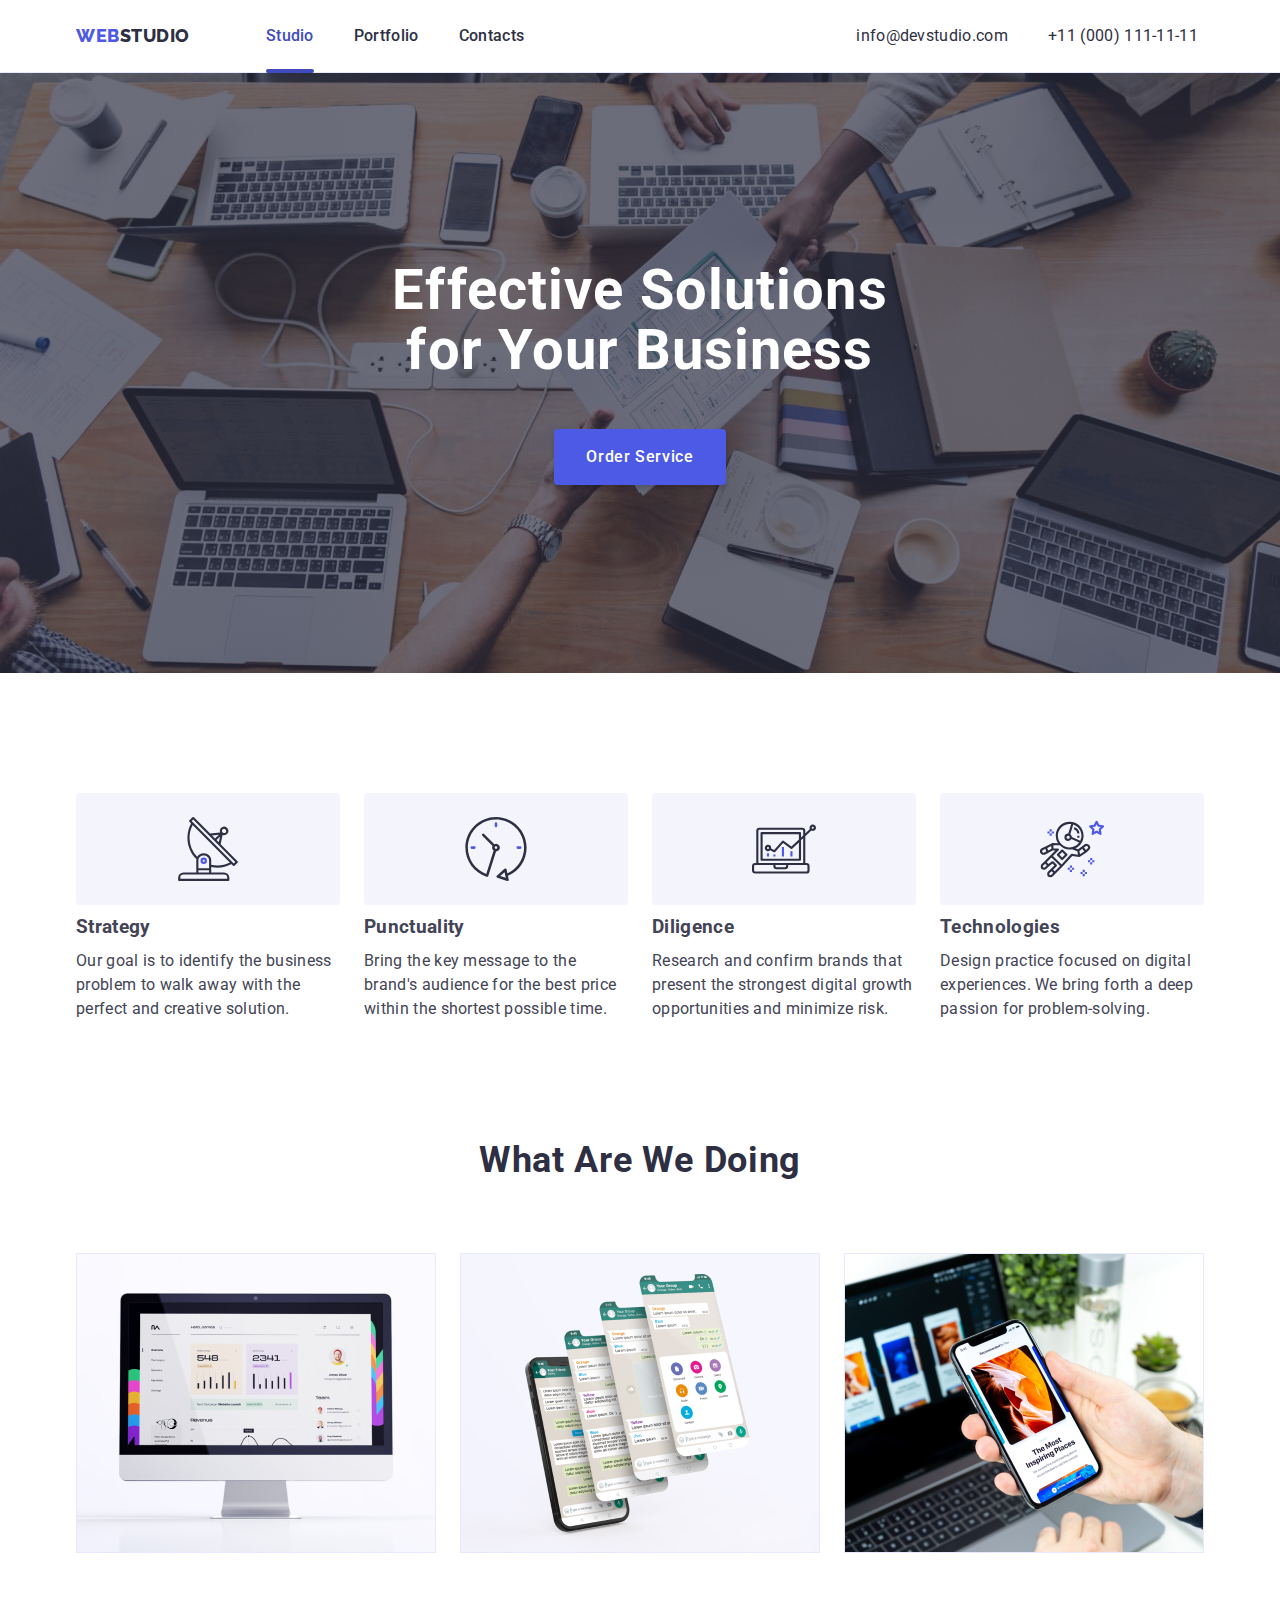
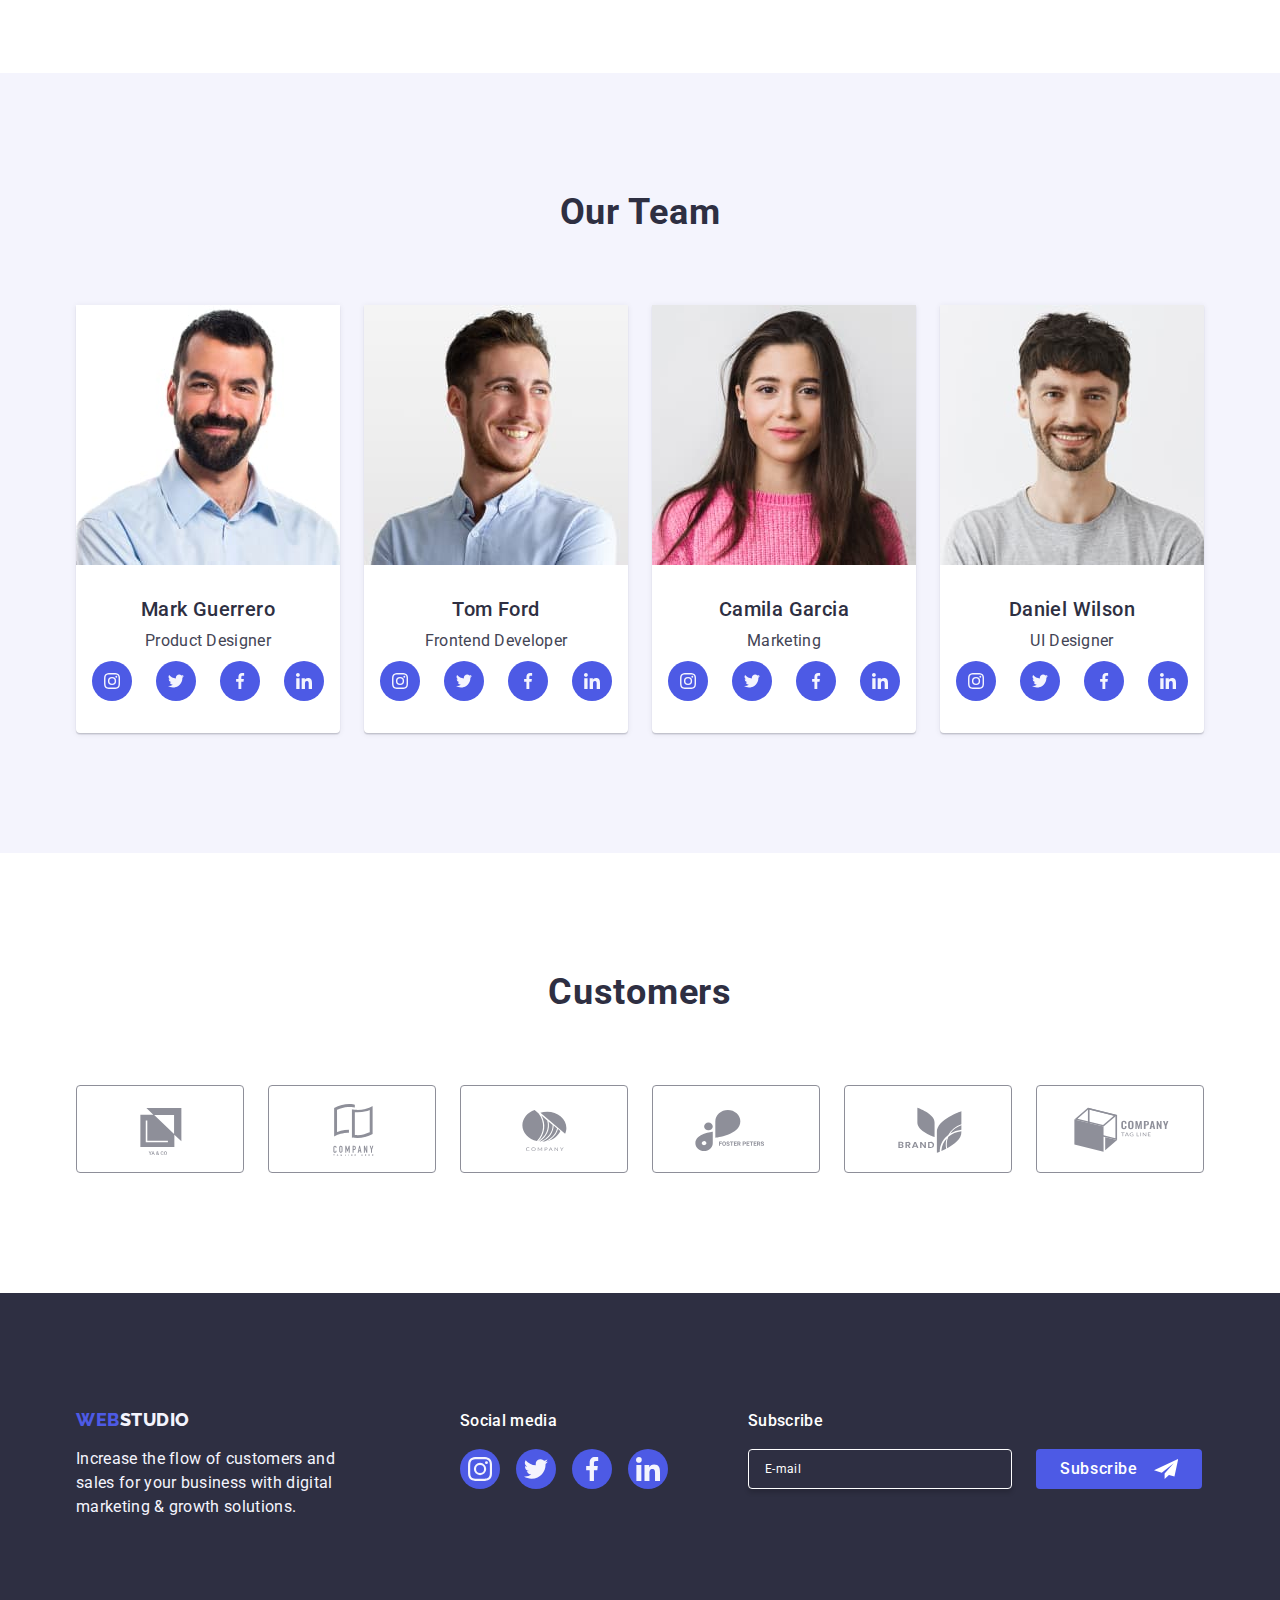
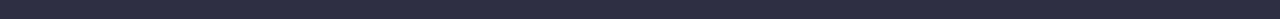
==== index.html @ 1b7dcc59 "Initial commit" ====
<!DOCTYPE html>
<html lang="en">
  <head>
    <meta charset="UTF-8" />
    <meta name="viewport" content="width=device-width, initial-scale=1.0" />
    <title>goit-markup-hw-01</title>
    <!-- modern-normalize -->
    <link rel="stylesheet" href="https://cdnjs.cloudflare.com/ajax/libs/modern-normalize/2.0.0/modern-normalize.min.css" integrity="sha512-4xo8blKMVCiXpTaLzQSLSw3KFOVPWhm/TRtuPVc4WG6kUgjH6J03IBuG7JZPkcWMxJ5huwaBpOpnwYElP/m6wg==" crossorigin="anonymous" referrerpolicy="no-referrer" />
    <!-- FONTS -->
    <link rel="preconnect" href="https://fonts.googleapis.com" />
    <link rel="preconnect" href="https://fonts.gstatic.com" crossorigin />
    <link
      href="https://fonts.googleapis.com/css2?family=Raleway:wght@800&family=Roboto:wght@400;500;700&display=swap"
      rel="stylesheet"
    />

    <!-- STYLES CONNECTION -->
    <link rel="stylesheet" href="./css/styles.css" />
  </head>
  <body>
          <!-- ========= HEADER ========= -->
          <header class="header">
            <div class="container header__nav">
              <nav class="nav">
                <a class="logo-text link" href="./index.html"
                  >Web<span class="span-studio">Studio</span></a
                >

                <ul class="nav__list">
                  <li class="nav-item">
                    <a class="nav-item-link link current" href="./index.html">Studio</a>
                  </li>

                  <li class="nav-item">
                    <a class="nav-item-link link" href="./portfolio.html">Portfolio</a>
                  </li>

                  <li class="nav-item">
                    <a class="nav-item-link link" href="">Contacts</a>
                  </li>
                </ul>
              </nav>

              <address class="address-contasts">
                <ul class="address-list">
                  <li class="address-item">
                    <a class="address-link link" href="mailto:info@devstudio.com"
                      >info@devstudio.com</a
                    >
                  </li>
                  <li class="address-item">
                    <a class="address-link link" href="tel:+110001111111">+11 (000) 111-11-11</a>
                  </li>
                </ul>
              </address>
            </div>
          </header>
          <!-- ========= / HEADER ========= -->

            <!--======= HERO = SECTION 01 =======-->
            <main>
              <section class="hero section hero-background">

              <div class="container hero-info">
                <h1 class="hero-title">Effective Solutions for Your Business</h1>
                <button class="hero-button" type="button" data-modal-open>Order Service</button>
              </div>

            </section>
            <!--======= / HERO = SECTION 01 =======-->
            

            <!--======= SCREEN 02 =======-->
            <section class="features section">
            <div class="container">
            
              <h2 class="features__title visually-hidden">Our Features</h2>

              <ul class="features__list">
                <li class="features__item">
                  <div class="background-color-icon">
                  <svg class="icon icon-features" width="64" height="64">
                    <use href="./images/icons.svg#antenna"></use>
                  </svg>
                </div>
                  <h3 class="item__title">Strategy</h3>
                  <p class="item-text">
                    Our goal is to identify the business problem to walk away with the
                    perfect and creative solution.
                  </p>
                </li>

                <li class="features__item">
                  <div class="background-color-icon">
                  <svg class="icon icon-features" width="64" height="64">
                    <use href="./images/icons.svg#clock"></use>
                  </svg>
                </div>
                  <h3 class="item__title">Punctuality</h3>
                  <p class="item-text">
                    Bring the key message to the brand's audience for the best price
                    within the shortest possible time.
                  </p>
                </li>

                <li class="features__item">
                  <div class="background-color-icon">
                  <svg class="icon icon-features" width="64" height="64">
                    <use href="./images/icons.svg#diagram"></use>
                  </svg>
                </div>
                  <h3 class="item__title">Diligence</h3>
                  <p class="item-text">
                    Research and confirm brands that present the strongest digital
                    growth opportunities and minimize risk.
                  </p>
                </li>

                <li class="features__item">
                  <div class="background-color-icon">
                  <svg class="icon icon-features" width="64" height="64">
                    <use href="./images/icons.svg#astronaut"></use>
                  </svg>
                </div>
                  <h3 class="item__title">Technologies</h3>
                  <p class="item-text">
                    Design practice focused on digital experiences. We bring forth a
                    deep passion for problem-solving.
                  </p>
                </li>

              </ul>
            </div>
            </section>
            <!--======= / SCREEN 02 =======-->

            <!-- ======= SCREEN 03 ======= -->

            <section class="section-picture">
            <div class="container">
              <h2 class="title-pictures">What are we doing</h2>

              <ul class="picture-list">

                <li class="picture-item">
                  <img
                    src="./images/3f1205d1d2bc99a08f2351d49f36efdb.jpg"
                    alt="monitor"
                    width="360"
                  />
                </li>

                <li class="picture-item">
                  <img
                    src="./images/3c4c4fcb2a83e793cae5e43b6e5c5118.jpg"
                    alt="mobiles"
                    width="360"
                  />
                </li>

                <li class="picture-item">
                  <img
                    src="./images/abef81a74efa88a3d978cf41b50436ff.jpg"
                    alt="laptop+mobile"
                    width="360"
                  />
                </li>
              </ul>
            </div>
            </section>
            <!-- ======= / SCREEN 03 ======= -->

            <!-- =======  OUR TEAM = SECTION 4 ======= -->

            <section class="team section">
              <div class="container">

                <h2 class="title-pictures team-title">Our Team</h2>

                <ul class="team__list list">

                  <li class="team__item">
                    <div class="team__item-img">
                      <img
                        src="./images/27d7cc162dfead836063691cf04a58cf.jpg"
                        alt="Mark Guerrero"
                        width="264"
                      />
                    </div>
                    <div class="team__item-text">
                      <h3 class="title-features">Mark Guerrero</h3>
                      <p class="features-text team-text">Product Designer</p>

                      <ul class="icons-social-list">

                        <li class="icons-social-item">
                          <a class="icon-social-link" href="./index.html">
                          <svg class="svg-social" width="16" height="16">
                            <use href="./images/icons.svg#instagram"></use>
                          </svg>
                          </a>
                        </li>

                        <li class="icons-social-item">
                          <a class="icon-social-link" href="./index.html">
                          <svg class="svg-social" width="16" height="16">
                            <use href="./images/icons.svg#twitter"></use>
                          </svg>
                        </a>
                        </li>

                        <li class="icons-social-item">
                          <a class="icon-social-link" href="./index.html">
                          <svg class="svg-social" width="16" height="16">
                            <use href="./images/icons.svg#facebook"></use>
                          </svg>
                        </a>
                        </li>

                        <li class="icons-social-item">
                          <a class="icon-social-link" href="./index.html">
                          <svg class="svg-social" width="16" height="16">
                            <use href="./images/icons.svg#linkedin"></use>
                          </svg>
                        </a>
                        </li>
                  
                      </ul>
                    </div>
                  </li>

                  <li class="team__item">
                    <div class="team__item-img">
                      <img
                        src="./images/8a9539bd306a71f0180d4ac75766361e.jpg"
                        alt="Tom Ford"
                        width="264"
                      />
                    </div>
                    <div class="team__item-text">
                      <h3 class="title-features">Tom Ford</h3>
                      <p class="features-text team-text">Frontend Developer</p>

                      <ul class="icons-social-list">

                        <li class="icons-social-item">
                          <a class="icon-social-link" href="./index.html">
                          <svg class="svg-social" width="16" height="16">
                            <use href="./images/icons.svg#instagram"></use>
                          </svg>
                          </a>
                        </li>

                        <li class="icons-social-item">
                          <a class="icon-social-link" href="./index.html">
                          <svg class="svg-social" width="16" height="16">
                            <use href="./images/icons.svg#twitter"></use>
                          </svg>
                        </a>
                        </li>

                        <li class="icons-social-item">
                          <a class="icon-social-link" href="./index.html">
                          <svg class="svg-social" width="16" height="16">
                            <use href="./images/icons.svg#facebook"></use>
                          </svg>
                        </a>
                        </li>

                        <li class="icons-social-item">
                          <a class="icon-social-link" href="./index.html">
                          <svg class="svg-social" width="16" height="16">
                            <use href="./images/icons.svg#linkedin"></use>
                          </svg>
                        </a>
                        </li>
                  
                      </ul>

                    </div>
                  </li>

                  <li class="team__item">
                    <div class="team__item-img">
                      <img
                        src="./images/210eea8d1f5ef1a5b4db4f62aba5e8e9.jpg"
                        alt="Camila Garcia"
                        width="264"
                      />
                    </div>
                    <div class="team__item-text">
                      <h3 class="title-features">Camila Garcia</h3>
                      <p class="features-text team-text">Marketing</p>

                      <ul class="icons-social-list">

                        <li class="icons-social-item">
                          <a class="icon-social-link" href="./index.html">
                          <svg class="svg-social" width="16" height="16">
                            <use href="./images/icons.svg#instagram"></use>
                          </svg>
                          </a>
                        </li>

                        <li class="icons-social-item">
                          <a class="icon-social-link" href="./index.html">
                          <svg class="svg-social" width="16" height="16">
                            <use href="./images/icons.svg#twitter"></use>
                          </svg>
                        </a>
                        </li>

                        <li class="icons-social-item">
                          <a class="icon-social-link" href="./index.html">
                          <svg class="svg-social" width="16" height="16">
                            <use href="./images/icons.svg#facebook"></use>
                          </svg>
                        </a>
                        </li>

                        <li class="icons-social-item">
                          <a class="icon-social-link" href="./index.html">
                          <svg class="svg-social" width="16" height="16">
                            <use href="./images/icons.svg#linkedin"></use>
                          </svg>
                        </a>
                        </li>
                  
                      </ul>

                    </div>
                  </li>

                  <li class="team__item">
                    <div class="team__item-img">
                      <img
                        src="./images/c6daee5d9dff1c4f03f226cbaec0f164.jpg"
                        alt="Daniel Wilson"
                        width="264"
                      />
                    </div>
                    <div class="team__item-text">
                      <h3 class="title-features">Daniel Wilson</h3>
                      <p class="features-text team-text">UI Designer</p>

                      <ul class="icons-social-list">

                        <li class="icons-social-item">
                          <a class="icon-social-link" href="./index.html">
                          <svg class="svg-social" width="16" height="16">
                            <use href="./images/icons.svg#instagram"></use>
                          </svg>
                          </a>
                        </li>

                        <li class="icons-social-item">
                          <a class="icon-social-link" href="./index.html">
                          <svg class="svg-social" width="16" height="16">
                            <use href="./images/icons.svg#twitter"></use>
                          </svg>
                        </a>
                        </li>

                        <li class="icons-social-item">
                          <a class="icon-social-link" href="./index.html">
                          <svg class="svg-social" width="16" height="16">
                            <use href="./images/icons.svg#facebook"></use>
                          </svg>
                        </a>
                        </li>

                        <li class="icons-social-item">
                          <a class="icon-social-link" href="./index.html">
                          <svg class="svg-social" width="16" height="16">
                            <use href="./images/icons.svg#linkedin"></use>
                          </svg>
                        </a>
                        </li>
                  
                      </ul>

                    </div>
                  </li>
                </ul>
              
              </div>
            </section>
            <!-- =======  OUR TEAM = SECTION 4 ======= -->

            <!-- ===== CUSTOMERS - SECTION 5 ===== -->
            <section class="costomers section">
              <div class="container">

                <h2 class="title-customers title-pictures">Customers</h2>
                <ul class="customers-list">

                  <li class="customers-item">
                    <a class="customers-link" href="#">
                    <svg class="customers-logo" width="104" height="56">
                      <use href="./images/icons.svg#Client-1"></use>
                    </svg>
                    </a>
                  </li>


                  <li class="customers-item">
                    <a class="customers-link" href="#">
                    <svg class="customers-logo" width="104" height="56">
                      <use href="./images/icons.svg#Client-2"></use>
                    </svg>
                    </a>
                  </li>

                  <li class="customers-item">
                    <a class="customers-link" href="#">
                    <svg class="customers-logo" width="104" height="56">
                      <use href="./images/icons.svg#Client-3"></use>
                    </svg>
                    </a>
                  </li>

                  <li class="customers-item">
                    <a class="customers-link" href="#">
                    <svg class="customers-logo" width="104" height="56">
                      <use href="./images/icons.svg#Client-4"></use>
                    </svg>
                    </a>
                  </li>

                    <li class="customers-item">
                      <a class="customers-link" href="#">
                      <svg class="customers-logo" width="104" height="56">
                        <use href="./images/icons.svg#Client-5"></use>
                      </svg>
                      </a>
                    </li>

                      <li class="customers-item">
                        <a class="customers-link" href="#">
                        <svg class="customers-logo" width="104" height="56">
                          <use href="./images/icons.svg#Client-6"></use>
                        </svg>
                        </a>
                      </li>       

                </ul>
            
              </div>
            </section>
          </main>

          <!-- =========== FOOTER =========== -->
          <footer class="footer">
            <div class="footer-wrapper container">

              <div class="footer-logo-text">
                <a class="logo-footer link" href="./index.html"
                >Web<span class="footer-span-studio">Studio</span></a>
        
              <p class="footer-text">
                Increase the flow of customers and sales for your business with digital
                marketing & growth solutions.
              </p>
              </div>

              <div class="social-media-icons">
                <p class="footer-social-title">Social media</p>
                <ul class="footer-social-media">

                  <li class="footer-social-link footer-background-icon">
                    <a class="footer-icon-social-link link" href="./index.html">
                      <svg class="footer-svg-social" width="24" height="24">
                        <use href="./images/icons.svg#instagram"></use>
                      </svg>
                      </a>
                  </li>

                  <li class="footer-social-link footer-background-icon">
                    <a class="footer-icon-social-link link" href="./index.html">
                      <svg class="footer-svg-social" width="24" height="24">
                        <use href="./images/icons.svg#twitter"></use>
                      </svg>
                      </a>
                  </li>

                  <li class="footer-social-link footer-background-icon">
                    <a class="footer-icon-social-link link" href="./index.html">
                      <svg class="footer-svg-social" width="24" height="24">
                        <use href="./images/icons.svg#facebook"></use>
                      </svg>
                      </a>
                  </li>

                  <li class="footer-social-link footer-background-icon">
                    <a class="footer-icon-social-link link" href="./index.html">
                      <svg class="footer-svg-social" width="24" height="24">
                        <use href="./images/icons.svg#linkedin"></use>
                      </svg>
                      </a>
                  </li>

                </ul>
              </div>

              <!-- ========== FOOTER INPUT-SUBSCRIBE ========== -->
                
            <div class="footer__input--wrapper">
              <p class="label__title--text">Subscribe</p>
              <form class="footer__input--subscribe">
                  
                    <label class="footer__input--label" for="email">
                    <input class="footer__input--field" type="email" name="email" id="email" placeholder="E-mail">
                    </label>
                    
                    

                    <button class="footer__subscribe--button" type="submit">Subscribe
                      <svg class="icon__footer--plane" width="24" height="24">
                        <use href="./images/icons.svg#plane"></use>
                      </svg>
                    </button>
              </form>
      </div>
            </div>
          </footer>
              <!-- ========== / FOOTER INPUT-SUBSCRIBE ========== -->
 <!-- =========== / FOOTER =========== -->

            <!-- ========== MODAL WINDOW ========== -->
            <div class="backdrop is-hidden" data-modal>
              
              <div class="modal">

                    <button type="button" class="modal__button--cross" data-modal-close>
                      <svg class="modal-cross">
                        <use href="./images/icons.svg#modal-close"></use>
                      </svg>
                    </button>

                    <p class="modal__title--text">Leave your contacts and we will call you back</p>

                <form class="modal__window--form">

                        <div class="input__fields--wrapper">
                        <label class="modal__main--text" for="user-name">Name</label>
                        <div class="wrapper__input-and-icon">
                          <input class="input__field--name" type="text" name="user-name" id="user-name" required>
                          <svg class="input__icon--user" width="18" height="24">
                            <use href="./images/icons.svg#person-icon"></use>
                          </svg>
                        </div> 
                        
                      </div>

                      <div class="input__fields--wrapper">
                      <label class="modal__main--text" for="tel">Phone</label>
                      <div class="wrapper__input-and-icon">
                        <input class="input__field--name" type="tel" name="tel" id="tel" pattern="[0-9]{3}-[0-9]{3}-[0-9]{2}-[0-9]-{2}" title="xxx-xxx-xx-xx" required>
                        <svg class="input__icon--user" width="18" height="24">
                          <use href="./images/icons.svg#phone-icon"></use>
                        </svg>
                      </div> 
                      
                    </div>

                    <div class="input__fields--wrapper">
                        <label class="modal__main--text" for="email2">Email</label>
                        <div class="wrapper__input-and-icon">
                          <input class="input__field--name" type="email" name="email" id="email2" required>
                          <svg class="input__icon--user" width="18" height="24">
                            <use href="./images/icons.svg#email-icon"></use>
                          </svg>
                      </div>
                    </div> 


                      <div class="textarea__wrapper--four">

                          <label class="modal__main--text" for="user-comment">Comment</label>
                          <textarea class="input__field--comments" name="user-comment" id="user-comment" placeholder="Text input"></textarea>

                      </div>


                    <div class="input__checkbox--wrapper">
                      <input class="modal__check--box visually-hidden" type="checkbox" name="user-privacy" value="true" id="user-privacy" required>
                      <label class="privat__police--text" for="user-privacy">
                        <span class="our-check-box">
                          <svg class="input__svg--check" width="10" height="8" aria-label="checkmark">
                            <use href="./images/icons.svg#checkbox"></use>
                          </svg>
                        </span>
                        I accept the terms and conditions of the&nbsp;
                        <a class="modal__policy--link" href="#">Privacy Policy</a>
                      </label>
                    </div>

                    <button class="modal__button--send" type="submit">Send</button> 
                  </form>      

                </div>
            </div>
            <!-- ========== / MODAL WINDOW ========== -->


          <script src="./js/modal.js"></script>
  </body>
</html>
---- css/styles.css ----
:root {
	--main-text-color: #434455;
	--second-text-color: #2e2f42;
	--white-text-color: #ffffff;
	--web-logo-color: #4d5ae5;
	--footer-logo-text-color: #f4f4fd;

	--main-background-color: #ffffff;
	--second-background-color: #2e2f42;
	--third-background-color: #f4f4fd;
	--fourth-background-color: #4d5ae5;
	--alpha-background-color: rgba(77, 89, 229, 0.9);

	--main-button-text: #4d5ae5;
	--hover-button-text: #ffffff;
	--main-button-color: #4d5ae5;
	--hover-button-color: #404bbf;
	--pressed-button-color: #404bbf;

	--main-filter-color: #4d5ae5;
	--accent-filter-color: #e7e9fc;
	--pressed-filter-color: #404bbf;
	--initial-filter-color: #f4f4fd;

	--customer-color-link: #8e8f99;

	--hover-transition: 250ms cubic-bezier(0.4, 0, 0.2, 1);
}

html {
	box-sizing: border-box;
}

*,
*::after,
*::before {
	box-sizing: inherit;
	margin: 0;
	padding: 0;
}

body {
	color: var(--main-text-color);
	font-family: Roboto, sans-serif;
	font-size: 16px;
	font-style: normal;
	font-weight: 400;
	line-height: 1.5;
	letter-spacing: 0.02em;
	background-color: var(--main-background-color);
	
}

button {
	border: none;
}

ul,
ol {
	list-style: none;
	padding: 0;
	margin: 0;
}

a {
	text-decoration: none;
	color: var(--second-text-color);
}

h1,
h2,
h3,
h4,
p {
	margin: 0;
}

img {
	display: block;

	max-width: 100%;
	height: auto;
}

.section {
	padding: 188px 0;
}

.container {
	width: 1158px;

	margin: 0 auto;
	padding: 0 15px;

	/* outline: 2px solid green; */
}

/* hiden title */
.visually-hidden {
	/* visibility: hidden; */
	/* opacity: 0;
	width: 0;
	height: 0; */

	position: absolute;
	width: 1px;
	height: 1px;
	margin: -1px;
	border: 0;
	padding: 0;
				
	white-space: nowrap;
	clip-path: inset(100%);
	clip: rect(0 0 0 0);
	overflow: hidden;
}

/* HEADER */
/* LOGO */

.header {
	border-bottom: 1px solid #e7e9fc;
	box-shadow: 0px 2px 1px rgba(46, 47, 66, 0.08), 0px 1px 1px rgba(46, 47, 66, 0.16),
	0px 1px 6px rgba(46, 47, 66, 0.08);
}

.header__nav {
	display: flex;
	align-items: center;
	
}

.nav {
	display: flex;
	align-items: center;
}

.logo-text {
	color: var(--web-logo-color);
	font-family: Raleway, sans-serif;
	font-size: 18px;
	font-style: normal;
	font-weight: 800;
	line-height: 1.16;
	letter-spacing: 0.54px;
	text-transform: uppercase;
	margin-right: 76px;
	transition: color 250ms cubic-bezier(0.4, 0, 0.2, 1);
}

.nav__list {
	display: flex;

}

.span-studio {
	color: var(--second-text-color);
}

.nav-item {
	
	font-size: 16px;
	font-style: normal;
	font-weight: 500;
	line-height: 1.5;
	letter-spacing: 0.32px;
	color: var(--main-text-color);
	

	
	margin-right: 40px;
	cursor: pointer;
	
}

.nav-item:last-child {
	margin-right: 0;
}

.nav-item-link {
	display: block;
	padding: 24px 0;
	
	transition: color 250ms cubic-bezier(0.4, 0, 0.2, 1);	
	
}

.address-link {
	transition:  color 250ms cubic-bezier(0.4, 0, 0.2, 1);
}

.nav-item-link:hover,
.nav-item-link:focus,
.address-link:hover,
.address-link:focus {
	color: var(--hover-button-color);
}

.nav-item-link:active,
.address-link:active {
	color: var(--hover-button-color);
}

.current {
	position: relative;
	color: #404bbf;
}



/* === CURRENT PAGE LINE === */
.current::after {
	content: "";
	position: absolute;
	bottom: 0;
	left: 0;
	width: 100%;
	height: 4px;

	background-color: var(--pressed-button-color);
	border-radius: 2px;
	bottom: -1px;

	
}


.address-list {
	display: flex;
	font-style: normal;

	margin-left: 332px;
}

.address-item {
	color: var(--main-text-color);
	font-size: 16px;
	font-style: normal;
	line-height: 1.5;
	letter-spacing: 0.32px;

	padding: 24px 0;
	margin-right: 40px;
	cursor: pointer;
	transition: color 250ms cubic-bezier(0.4, 0, 0.2, 1);
}

.address-item:last-child {
	margin-right: 0;
}



/* SCREEN 01 = Hero */

.hero {
	background-color: var(--second-background-color);
	
}

.hero-background {
	
	max-width: 1440px;
	height: 600px;
	flex-shrink: 0;
	margin-left: auto;
	margin-right: auto;

	
	background-image: linear-gradient(rgba(46, 47, 66, 0.7), rgba(46, 47, 66, 0.7)),
	url(../images/people-office-1.jpg);

	background-repeat: no-repeat;
	background-size: cover, cover;
	background-position: center;
}

/* ===== MODAL WINDOW ===== */
.backdrop {
	position: fixed;

	top: 0;
	left: 0;
	width: 100%;
	height: 100%;

	background: var(--NAVY-BLUE-modal,
	rgba(46, 47, 66, 0.40));

	opacity: 1;
	transition:
	opacity 250ms cubic-bezier(0.4, 0, 0.2, 1), visibility 250ms cubic-bezier(0.4, 0, 0.2, 1);
}

.backdrop.is-hidden {
	visibility: hidden;
	opacity: 0;
	pointer-events: none;
	
}

.backdrop.is-hidden .modal {
	opacity: 0;
	transform: translate(-50%, -50%) scale(1.3);
}

.modal {
	position: absolute;
	top: 50%;
	left: 50%;
	width: 408px;
	min-height: 584px;
	border-radius: 4px;

	padding: 72px 24px 24px 24px;

	background: #FCFCFC;
	box-shadow: 
	0px 2px 1px 0px rgba(0, 0, 0, 0.20),
	0px 1px 3px 0px rgba(0, 0, 0, 0.12),
	0px 1px 1px 0px rgba(0, 0, 0, 0.14);

	opacity: 1;
	transform: translate(-50%, -50%) scale(1);
	transition:
	transform 250ms cubic-bezier(0.4, 0, 0.2, 1);
}

.modal__button--cross {
	display: flex;
	align-items: center;
	justify-content: center;

	position: absolute;
	top: 24px;
	right: 24px;

	padding: 0;
	width: 24px;
	height: 24px;
	border: 1px solid rgba(0, 0, 0, 0.10);;
	border-radius: 50%;
	
	transition: background-color 250ms cubic-bezier(0.4, 0, 0.2, 1), border 250ms cubic-bezier(0.4, 0, 0.2, 1);

	background-color: #E7E9FC;
	cursor: pointer;
}

.modal__button--cross:hover,
.modal__button--cross:focus {
	border: none;
	background-color: #404bbf;
}

.modal-cross {
	position: absolute;
	top: 33.33%;
	left: 33.33%;

	width: 8px;
	height: 8px;

	transition: fill 250ms cubic-bezier(0.4, 0, 0.2, 1);
	
}

.modal__button--cross:hover,
.modal__button--cross:focus {
	fill: #ffffff;
}

/* ======== INPUT FORM ======== */
.input__fields--wrapper {
	margin-bottom: 8px;
}
.textarea__wrapper--four {
	margin-bottom: 16px;
}
.modal__title--text {
	color: var(--NAVY-BLUE, #2E2F42);
	text-align: center;
	font-size: 16px;
	font-weight: 500;
	line-height: 1.5;
	letter-spacing: 0.02em;
	margin-bottom: 16px;
}

.modal__main--text {
	display: block;
	color: var(--LIGHT-SLATE, #8E8F99);
	margin-bottom: 4px;

	font-size: 12px;
	font-weight: 400;
	line-height: 1.17;
	letter-spacing: 0.04em;

	transition: fill 250ms cubic-bezier(0.4, 0, 0.2, 1);
}

.input__field--name {
	width: 100%;
	height: 40px;
	padding: 11px 11px 11px 38px;

	border-radius: 4px;
	border: 1px solid #2E2F4266;
	background-color: transparent;
	outline: 0 solid transparent;

	transition: border-color 250ms cubic-bezier(0.4, 0, 0.2, 1);
}

.input__field--name:focus {
	border-color: #4D5AE5;		
}

.input__field--name:focus + .input__icon--user {
	fill:  #4D5AE5;
}

.input__icon--user {
	position: absolute;
	top: 50%;
	left: 16px;
	transform: translateY(-50%);

	width: 18px;
	height: 24px;
	fill: #2E2F42;
	transition: fill 250ms cubic-bezier(0.4, 0, 0.2, 1);

	pointer-events: none;
}

.wrapper__input-and-icon {
	position: relative;
}

.input__field--comments {
	width: 100%;
	height: 120px;
	padding: 8px 16px;

	font-size: 12px;
	line-height: 1.17;
	letter-spacing: 0.04em;
	color: rgba(46, 47, 66, 0.4);

	border-radius: 4px;
	border: 1px solid var(--NAVY-BLUE-modal, rgba(46, 47, 66, 0.40));
	resize: none;
	background-color: transparent;
	outline: 0 solid transparent;
	 transition: border-color 250ms cubic-bezier(0.4, 0, 0.2, 1);
}

.input__field--comments:focus {
	border-color: #4D5AE5;		
}

.input__field--comments::placeholder {
	color: var(--NAVY-BLUE-modal, rgba(46, 47, 66, 0.40));
}

.input__checkbox--wrapper {
	display: flex;
	justify-content: center;
	align-items: center;

	margin-bottom: 24px;
}
.modal__check--box {
	/* margin-right: 8px; */
}

.privat__police--text {
	display: block;
	color: var(--LIGHT-SLATE, #8E8F99);

	font-size: 12px;
	font-weight: 400;
	line-height: 1.17;
	letter-spacing: 0.04em;
}

.modal__policy--link {
	color: var(--IRIS, #4D5AE5);

	font-size: 12px;
	font-weight: 400;
	line-height: 1.33;
	letter-spacing: 0.03em;
	text-decoration-line: underline;
}

.our-check-box {
	display: inline-flex;
	justify-content: center;
	align-items: center;
	width: 16px;
	height: 16px;
	stroke-width: 1px;
	border: 1px solid rgba(46, 47, 66, 0.40);
	border-radius: 2px;
	cursor: pointer;
	margin-right: 8px;
	fill: transparent; 

	transition: background-color 250ms cubic-bezier(0.4, 0, 0.2, 1),
	border 250ms cubic-bezier(0.4, 0, 0.2, 1),
	fill 250ms cubic-bezier(0.4, 0, 0.2, 1);
}

.input__svg--check {
	width: 10px;
	height: 8px;
	fill: #FCFCFC;
	opacity: 0;
}

.modal__check--box:checked + .privat__police--text > .our-check-box {
	background-color: #404BBF;
	
	border: none;
	fill: var(--initial-filter-color)
}

.modal__check--box:focus + .privat__police--text > .our-check-box {
	outline: 1px solid #4D5AE5;
	
}

.modal__check--box:checked + .privat__police--text > .our-check-box > .input__svg--check {
	opacity: 1;
}

.modal__button--send {
	display: block;
	min-width: 169px;
	height: 56px;
	padding: 16px 32px;
	margin: 24px auto 0 auto;

	border-radius: 4px;
	background: var(--IRIS, #4D5AE5);
	box-shadow: 0px 4px 4px 0px rgba(0, 0, 0, 0.15);

	color: var(--white-text-color);
	text-align: center;
	font-size: 16px;
	font-weight: 500;
	line-height: 1.5;
	letter-spacing: 0.04em;

	cursor: pointer;
	transition: background-color 250ms cubic-bezier(0.4, 0, 0.2, 1);
}
/* ===== / INPUT FORMM ===== */
/* ------------------------------------ */
/* ===== / MODAL WINDOW END ===== */


.hero-info {
	display: flex;
	flex-direction: column;
	align-items: center;
}

.hero-title {
	max-width: 496px;

	text-align: center;
	font-size: 56px;
	font-weight: 700;
	line-height: 1.07;
	letter-spacing: 0.02em;
	color: var(--white-text-color);
}

.hero-button {
	display: block;
	min-width: 169px;
	height: 56px;

	padding: 16px 32px;
	margin-top: 48px;

	font-family: Roboto, sans-serif;
	font-size: 16px;
	font-style: normal;
	font-weight: 500;
	line-height: 1.5;
	letter-spacing: 0.64px;
	color: var(--white-text-color);

	border: none;
	border-radius: 4px;
	box-shadow: 0px 4px 4px 0px rgba(0, 0, 0, 0.15);

	background-color: var(--main-button-color);

	cursor: pointer;
	transition: background-color 250ms cubic-bezier(0.4, 0, 0.2, 1); 
}

.hero-button:hover,
.hero-button:focus {
	background-color: var(--hover-button-color);
}

/* SCREEN 02 = SECTION 2 */
.features {
	padding: 120px 0;
}

.features__list {
	display: flex;
	
}

.features__item {
	/* max-width: 264px; */
	margin-right: 24px;

	width: calc((100% - 72px) / 4);
/* width calc((100% - 3 * 24px) / 4) */
}

.features__item:last-child {
	margin-right: 0;
}

.title-features {
	/* Header 3 */
	color: var(--second-text-color);
	font-family: Roboto, sans-serif;
	font-size: 20px;
	font-weight: 500;
	line-height: 1.2;
	letter-spacing: 0.02em;
	margin-bottom: 8px;
}

.features-text {
	color: var(--main-text-color);
	font-size: 16px;
	line-height: 1.5;
	letter-spacing: 0.02em;
}

.item__title {
	margin-top: 0;
	margin-bottom: 8px;
}

.icon-features {
	width: 64px;
	height: 64px;
}


.background-color-icon {
	background-color: var(--footer-logo-text-color);
	padding: 24px 100px;
	display: flex;
	justify-content: center;
	align-items: center;

	border-radius: 4px;
	margin-bottom: 8px;

}

/* SCREEN 03 = SECTION 3 */

.section-picture{
	padding-bottom: 120px;
}


.picture-list {
	display: flex;
	
}

.title-pictures {
	/* Header 2 */
	color: var(--second-text-color);
	margin-bottom: 72px;
	font-size: 36px;
	line-height: 1.11;
	letter-spacing: 0.02em;
	text-transform: capitalize;
	text-align: center;
}


.picture-item {
	margin-right: 24px;


}
.picture-item:last-child {
	margin-right: 0;
}

/* OUR TEAM = SECTION 4 */

.team {
	padding: 120px 0;
	background-color: var(--third-background-color);
}


.team-title {
	margin-bottom: 72px;
}

.team__list {
	margin-top: 72px;

	display: flex;
}

.team__item {
	display: flex;
	flex-direction: column;
	align-items: center;

	width: 264px;
	margin-right: 24px;
	border-radius: 0px 0px 4px 4px;

	background-color: var(--main-background-color);
	box-shadow:
		0px 2px 1px 0px rgba(46, 47, 66, 0.08),
		0px 1px 1px 0px rgba(46, 47, 66, 0.16),
		0px 1px 6px 0px rgba(46, 47, 66, 0.08);
}

.team__item:last-child {
	margin-right: 0;
}

.team__item-img {
	height: 260px;

	overflow: hidden;
}

.team__item-text {
	padding: 32px 0;
	

	text-align: center;
}

.team-text {
	/* margin-bottom: 8px; */
}

.icons-social-list {
	display: flex;
	margin-top: 8px;
	gap: 24px;
	justify-content: center;
}

.icons-social-item {
	width: 40px;
	height: 40px;
	transition: background-color 250ms cubic-bezier(0.4, 0, 0.2, 1);
}


.icon-social-link {
	width: 100%;
	height: 100%;

	background-color: var(--fourth-background-color);
	border-radius:50%;
	display: flex;
	align-items: center;
	justify-content: center;
	transition: background-color 250ms cubic-bezier(0.4, 0, 0.2, 1);
	
}

.icon-social-link:hover,
.icon-social-link:focus {
	background-color: #404bbf;
}
.svg-social {
	/* fill: red; */
	fill: #f4f4fd;
}

/* ===== / OUR TEAM = SECTION 4 ===== */
/* --------------------------------------------- */
/* =====  CUSTOMERS - SECTION 5 ===== */
.costomers {
	padding-top: 120px;
	padding-bottom: 120px;
}

.title-customer {
	
}
.customers-list {
	display: flex;
	align-items: center;
	justify-content: center;
	margin-top: 72px;
	gap: 24px;
	
}

.customers-item {
	width: calc((100% - 120px) / 6);
	height: 88px;
}

.customers-link {
	display: flex;
	justify-content: center;
	align-items: center;
	width: 100%;
	height: 100%;
	border: 1px solid #8E8F99;
	border-radius: 4px;
	color: #8e8f99;
	
	transition: border-color 250ms cubic-bezier(0.4, 0, 0.2, 1),
	color 250ms cubic-bezier(0.4, 0, 0.2, 1);
}

.customers-logo {
	fill: currentColor;
}

.customers-link:hover,
.customers-link:focus {
	border-color: var(--hover-button-color);
	color: var(--hover-button-color);
}



/* FOOTER */ /* FOOTER */ /* FOOTER */

.footer {
	background-color: var(--second-background-color);
	/* height: 312px; */

	padding: 100px 0;
}

.footer-wrapper {
	display: flex;
	
	align-items: baseline;
	/* justify-content: space-between; */
}

.footer-span-studio {
	color: var(--footer-logo-text-color);
}

.logo-footer {
	display: inline-block;
	margin-bottom: 16px;

	color: var(--web-logo-color);
	font-family: Raleway, sans-serif;
	font-size: 18px;
	font-style: normal;
	font-weight: 800;
	line-height: 1.16;
	letter-spacing: 0.54px;
	text-transform: uppercase;
	
}

.footer-text {
	color: var(--footer-logo-text-color);
	line-height: 1.5;
	letter-spacing: 0.02em;

	max-width: 264px;
	
}

.footer-logo-text {
	margin-right: 120px;
}

/* .social-media-icons {
	margin-left: 120px;
} */

.footer-svg-social {
	width: 24px;
	height: 24px;
	fill: #f4f4fd;
}

.footer-social-title{
	margin-bottom: 16px;
	color: var(--white-text-color);
	/* Body Medium */
	font-family: Roboto;
	font-size: 16px;
	font-weight: 500;
	line-height: 1.5;
	letter-spacing: 0.02em;
}

.footer-social-media {
	display: flex;
	align-items: center;
	justify-content: center;
	gap: 16px;
}

.footer-subscribe-title {

}

.footer-social-link {
	width: 40px;
	height: 40px;
}

.footer-icon-social-link {
	display: flex;
	align-items: center;
	justify-content: center;
	width: 100%;
	height: 100%;
	background-color: var(--fourth-background-color);
	transition: background-color 250ms cubic-bezier(0.4, 0, 0.2, 1);
	
	border-radius: 50%;
	padding: 8px 8px;
}

.footer-icon-social-link:hover,
.footer-icon-social-link:focus {
	background-color: #31d0aa;
}
/* ========== FOOTER INPUT-SUBSCRIBE ========== */
.footer__input--wrapper {
	display: flex;
	flex-direction: column;
	/* justify-content: center; */
	/* align-items: center; */

	margin-top: 16px;
	margin-left: 80px;
}



.footer__input--subscribe {
	display: flex;
	/* margin-left: 80px; */
	gap: 24px;
}

.footer__input--label {
	
}

.label__title--text {
	color: var(--white-text-color);

	/* Body Medium */
	font-size: 16px;
	font-weight: 500;
	line-height: 1.5;
	letter-spacing: 0.02em;
	margin-bottom: 16px;
}

.footer__input--field {
	color: #ffffff;;
	background-color: transparent;
	width: 264px;
	height: 40px;
	padding-left: 16px;
	/* padding: 8px 16px 8px 16px; */

	border-radius: 4px;
	border: 1px solid var(--white-text-color);
	box-shadow: 0px 4px 4px 0px rgba(0, 0, 0, 0.15);

	font-family: Roboto;
	font-size: 12px;
	line-height: 1.5;
	letter-spacing: 0.04em;
}

.footer__input--field::placeholder {
	color: var(--white-text-color);
	font-family: Roboto;
	font-weight: 400;
	line-height: 2; /* 200% */
	letter-spacing: 0.03em;
}

.footer__subscribe--button {
	display: flex;
	justify-content: center;
	align-items: center;

	color: var(--white-text-color);
	border-color: var(--fourth-background-color);
	background: var(--fourth-background-color);

	cursor: pointer;
	transition: background-color 250ms cubic-bezier(0.4, 0, 0.2, 1); 
	padding: 8px 24px;
	
	border: none; 
	border-radius: 4px;
	min-width: 165px;
	height: 40px;
	/* Button Text */
	font-family: "Roboto", sans-serif;
	font-size: 16px;
	font-weight: 500;
	line-height: 1.5;
	letter-spacing: 0.04em;
}

.icon__footer--plane {
	margin-left: 16px;
}

.footer__subscribe--button:hover,
.footer__subscribe--button:focus {
	background-color: var(--hover-button-color);
	border-color: var(--hover-button-color);
}

/* ========== / FOOTER INPUT-SUBSCRIBE ========== */
/* -------------------------------------------------- */
/* ========== PORTFOLIO PAGE ========== */

.portfolio-section {
	/* padding-top: 96px; */
	/* padding-bottom: 120px; */
}

.filter-list {
	display: flex;
	/* padding-top: 96px; */
	margin-bottom: 72px;
	text-align: center;
	justify-content: center;
}

.filter-item {
	margin-right: 24px;

}

.filter-item:last-child {
	margin-right: 0;
}

.button-filter {
	color: var(--main-button-text);
	background-color: var(--initial-filter-color);
	/* -------- */
	transition : color 250ms cubic-bezier(0.4, 0, 0.2, 1),
	background-color 250ms cubic-bezier(0.4, 0, 0.2, 1),
	border-color 250ms cubic-bezier(0.4, 0, 0.2, 1), box-shadow 250ms cubic-bezier(0.4, 0, 0.2, 1);
	/* Button Text */
	font-family: Roboto, sans-serif;
	font-size: 16px;
	font-weight: 500;
	line-height: 1.5;
	letter-spacing: 0.04em;
	

	border: 1px solid #e7e9fc;
	cursor: pointer;

	padding: 12px 24px;
	border-radius: 4px;
	box-shadow:
	0px 2px 2px 0px rgba(0, 0, 0, 0.12),
	0px 2px 1px 0px rgba(0, 0, 0, 0.08),
	0px 3px 1px 0px rgba(0, 0, 0, 0.10);
}

.button-filter:hover,
.button-filter:focus {
	color: var(--hover-button-text);
	background-color: var(--hover-button-color);
	border: 1px solid transparent;
}

.button-filter:active {
	color: var(--hover-button-text);
	background-color: var(--pressed-button-color);
	
}

/* PORTFOLIO FIELDS */

.portfolio-card-wrapper {
	position: relative;
	overflow: hidden;
}

.portfolio-overlay-text {
	position: absolute;
	top: 0;
	left: 0;
	width: 100%;
	height: 100%;

	padding: 40px 32px;

	background-color: #4d5ae5;

	color: var(--footer-logo-text-color);
	font-size: 16px;
	font-weight: 400;
	line-height: 1.5;
	letter-spacing: 0.02em;

	transform: translateY(100%);
	transition: transform var(--hover-transition);
}

.portfolio-fields-link:hover .portfolio-overlay-text,
.portfolio-fields-link:focus .portfolio-overlay-text {
	transform: translateY(0);
}


.portfolio-fields-list {
	display: flex;
	flex-wrap: wrap;
	align-items: center;
	justify-content: center;
	
	
}

.portfolio-fields-item {
	margin-right: 24px;
	margin-bottom: 48px;
	width: calc((100% - 48px) / 3);

}

.portfolio-fields-item:nth-child(3n){
	margin-right: 0;
}

.portfolio-fields-item:nth-last-child(-n+3) {
	margin-bottom: 0;
}

.portfolio-fields-link {
	display: block;

	transition:
	box-shadow 250ms cubic-bezier(0.4, 0, 0.2, 1);

}

.portfolio-fields-link:focus,
.portfolio-fields-link:hover {
	box-shadow:
	0px 1px 6px rgba(46, 47, 66, 0.08),
	0px 1px 1px rgba(46, 47, 66, 0.16),
	0px 2px 1px rgba(46, 47, 66, 0.08);
}

.fields-title {
	color: var(--second-text-color);
	font-size: 20px;
	font-weight: 500;
	line-height: 1.2;
	letter-spacing: 0.02em;
	margin-bottom: 8px
}

.fields-text {
	color: var(--main-text-color);
	font-size: 16px;
	line-height: 1.5;
	letter-spacing: 0.02em;

	margin-top: 8px;
}

.portfolio-card-border {
	border: 1px solid #e7e9fc;
	border-top: none;
	padding: 32px 16px;
}
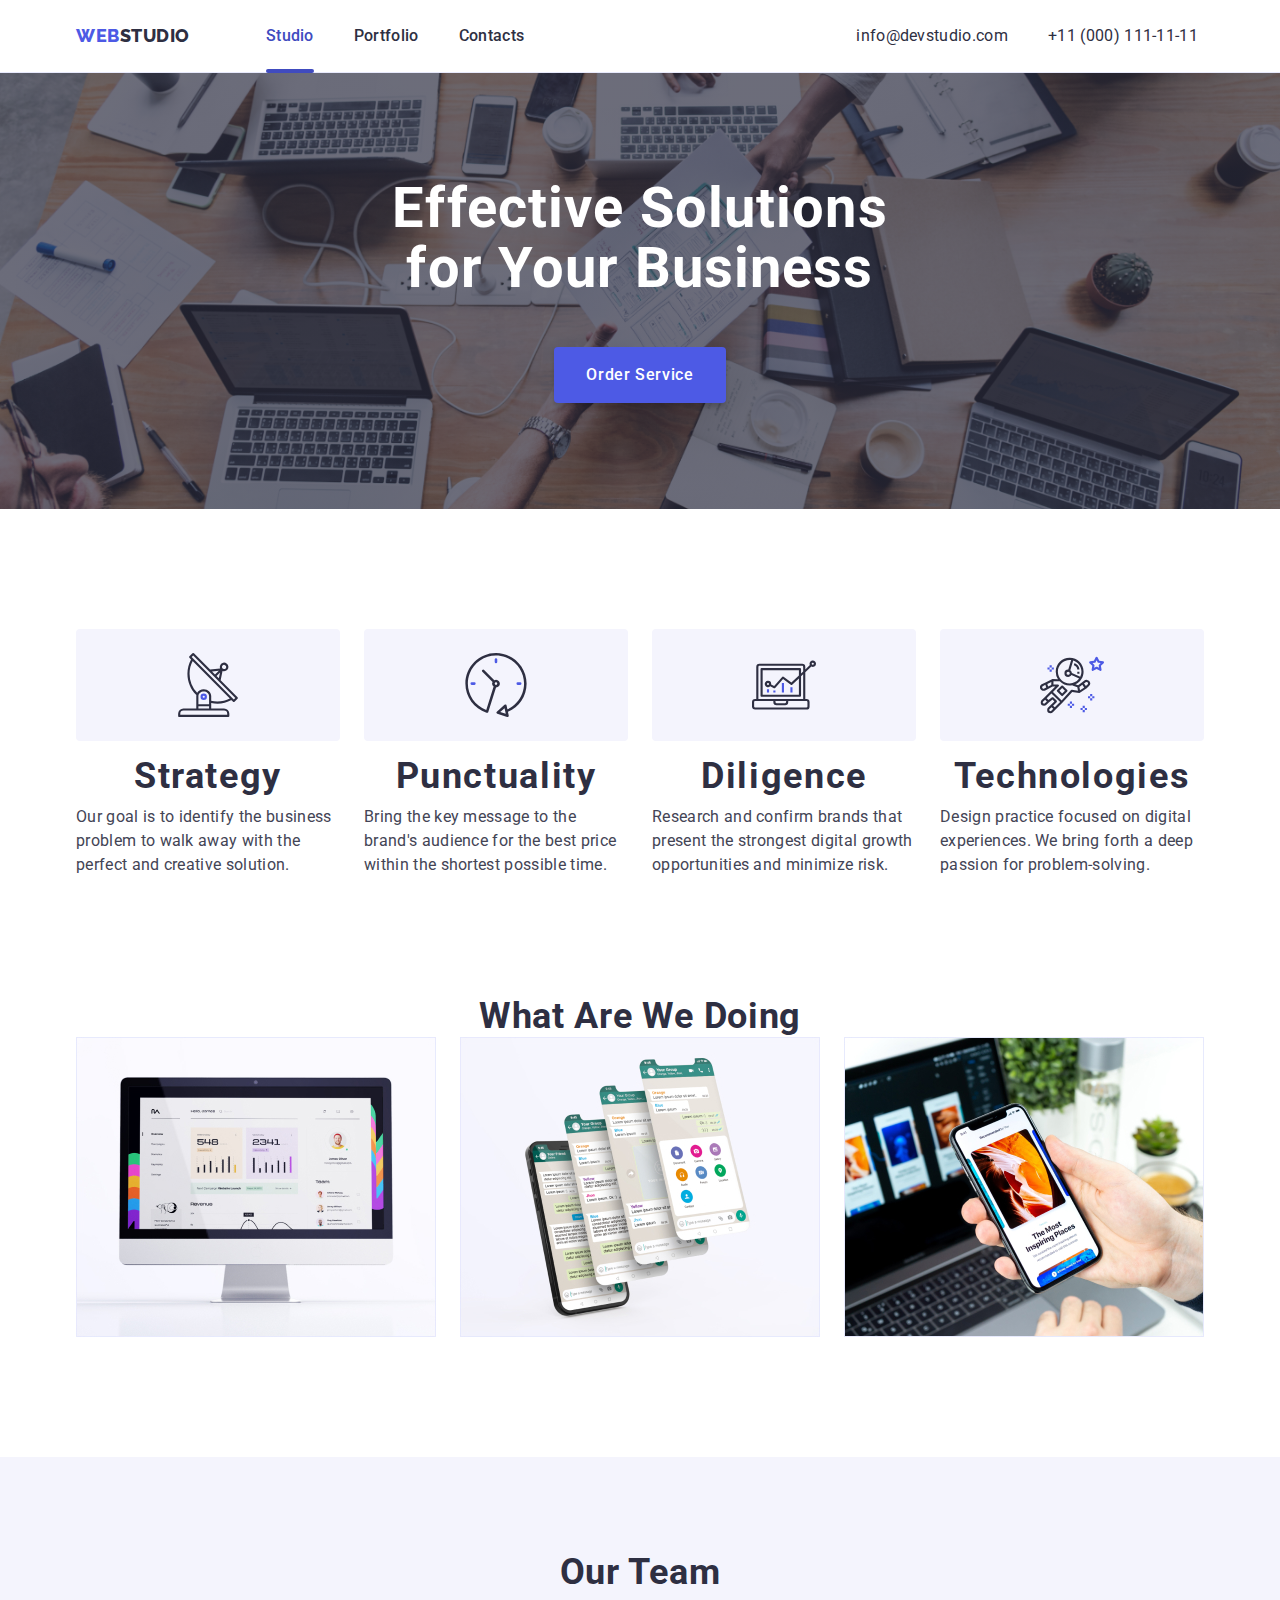
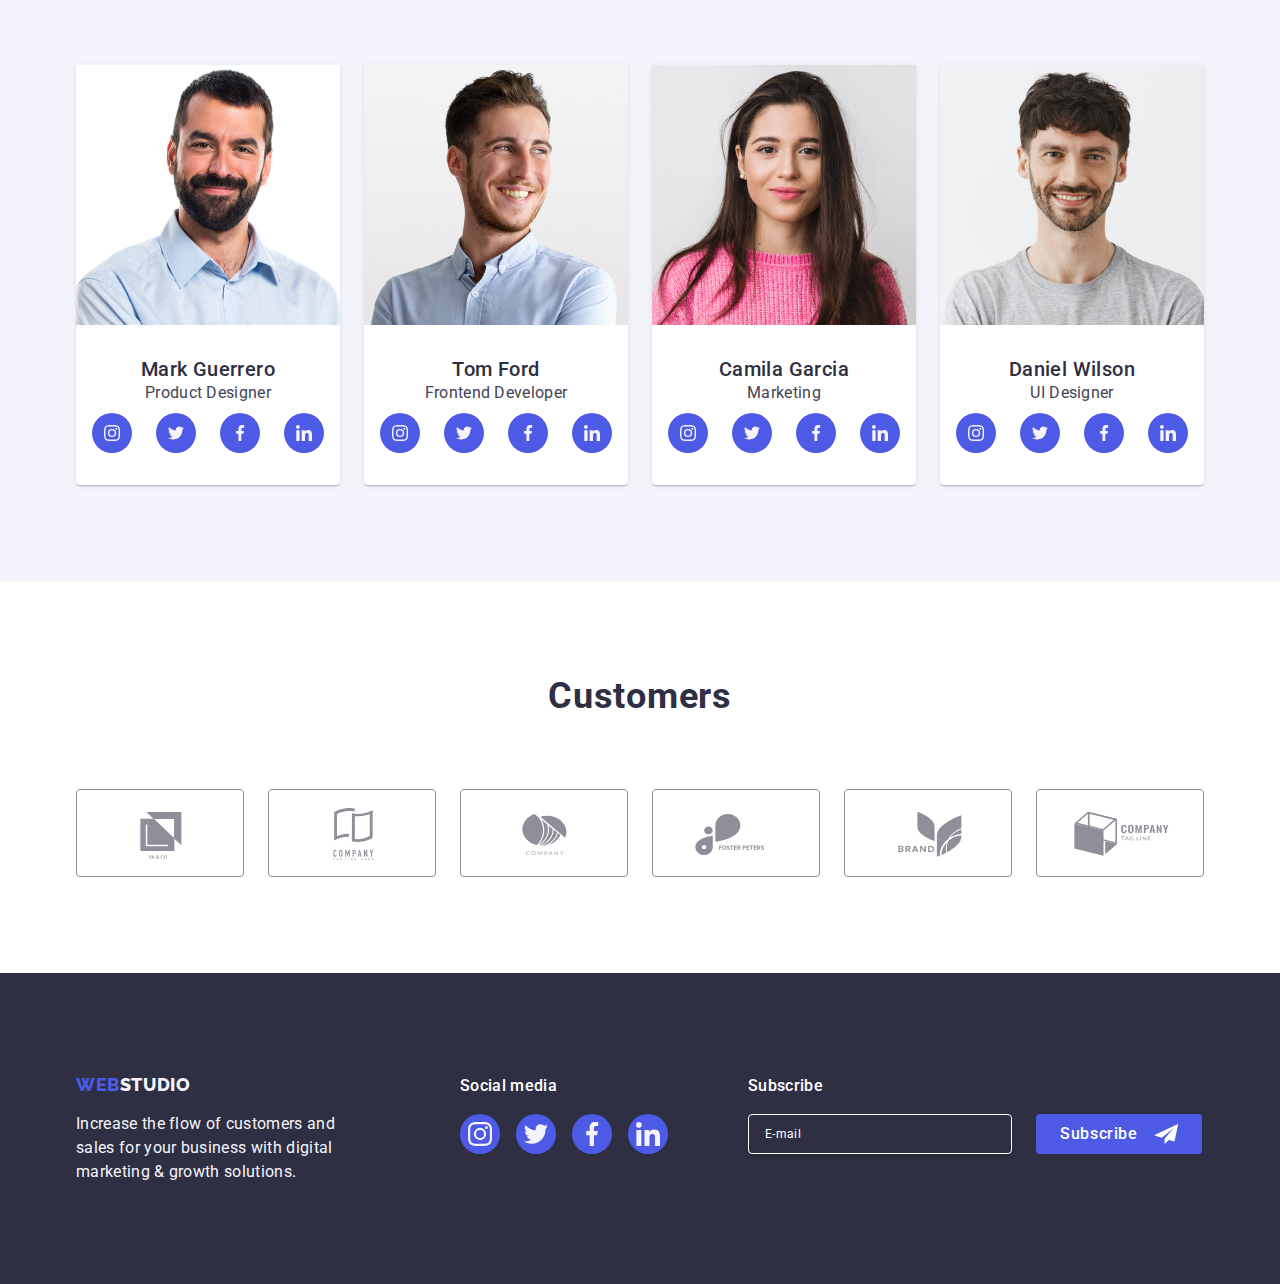
==== commit 6724e522: "hw06" ====
--- a/index.html
+++ b/index.html
@@ -5,7 +5,13 @@
     <meta name="viewport" content="width=device-width, initial-scale=1.0" />
     <title>goit-markup-hw-01</title>
     <!-- modern-normalize -->
-    <link rel="stylesheet" href="https://cdnjs.cloudflare.com/ajax/libs/modern-normalize/2.0.0/modern-normalize.min.css" integrity="sha512-4xo8blKMVCiXpTaLzQSLSw3KFOVPWhm/TRtuPVc4WG6kUgjH6J03IBuG7JZPkcWMxJ5huwaBpOpnwYElP/m6wg==" crossorigin="anonymous" referrerpolicy="no-referrer" />
+    <link
+      rel="stylesheet"
+      href="https://cdnjs.cloudflare.com/ajax/libs/modern-normalize/2.0.0/modern-normalize.min.css"
+      integrity="sha512-4xo8blKMVCiXpTaLzQSLSw3KFOVPWhm/TRtuPVc4WG6kUgjH6J03IBuG7JZPkcWMxJ5huwaBpOpnwYElP/m6wg=="
+      crossorigin="anonymous"
+      referrerpolicy="no-referrer"
+    />
     <!-- FONTS -->
     <link rel="preconnect" href="https://fonts.googleapis.com" />
     <link rel="preconnect" href="https://fonts.gstatic.com" crossorigin />
@@ -18,593 +24,707 @@
     <link rel="stylesheet" href="./css/styles.css" />
   </head>
   <body>
-          <!-- ========= HEADER ========= -->
-          <header class="header">
-            <div class="container header__nav">
-              <nav class="nav">
-                <a class="logo-text link" href="./index.html"
-                  >Web<span class="span-studio">Studio</span></a
+    <!-- ========= HEADER ========= -->
+    <header class="header">
+      <div class="container header__nav">
+        <a class="logo-text link" href="./index.html"
+          >Web<span class="span-studio">Studio</span></a
+        >
+
+        <nav class="nav">
+          <ul class="nav__list">
+            <li class="nav-item">
+              <a class="nav-item-link link current" href="./index.html"
+                >Studio</a
+              >
+            </li>
+
+            <li class="nav-item">
+              <a class="nav-item-link link" href="./portfolio.html"
+                >Portfolio</a
+              >
+            </li>
+
+            <li class="nav-item">
+              <a class="nav-item-link link" href="">Contacts</a>
+            </li>
+          </ul>
+        </nav>
+
+        <address class="address-contasts">
+          <ul class="address-list">
+            <li class="address-item">
+              <a class="address-link link" href="mailto:info@devstudio.com"
+                >info@devstudio.com</a
+              >
+            </li>
+            <li class="address-item">
+              <a class="address-link link" href="tel:+110001111111"
+                >+11 (000) 111-11-11</a
+              >
+            </li>
+          </ul>
+        </address>
+
+        <!-- Burger Menu -->
+        <button
+          class="menu-toggle js-open-menu"
+          aria-expanded="false"
+          aria-controls="mobile-menu"
+        >
+          <svg
+            width="24"
+            height="24"
+            fill="currentColor"
+            viewBox="0 0 20 20"
+            xmlns="http://www.w3.org/2000/svg"
+          >
+            <path
+              fill-rule="evenodd"
+              d="M3 5a1 1 0 011-1h12a1 1 0 110 2H4a1 1 0 01-1-1zM3 10a1 1 0 011-1h12a1 1 0 110 2H4a1 1 0 01-1-1zM3 15a1 1 0 011-1h12a1 1 0 110 2H4a1 1 0 01-1-1z"
+              clip-rule="evenodd"
+            ></path>
+          </svg>
+        </button>
+        <!-- =========== -->
+      </div>
+    </header>
+    <!-- ========= / HEADER ========= -->
+
+    <!--======= HERO = SECTION 01 =======-->
+    <main>
+      <section class="hero section hero-background">
+        <div class="container hero-info">
+          <h1 class="hero-title">Effective Solutions for Your Business</h1>
+          <button class="hero-button" type="button" data-modal-open>
+            Order Service
+          </button>
+        </div>
+      </section>
+      <!--======= / HERO = SECTION 01 =======-->
+
+      <!--======= SCREEN 02 =======-->
+      <section class="features section">
+        <div class="container">
+          <h2 class="features__title visually-hidden">Our Features</h2>
+
+          <ul class="features__list">
+
+            <li class="features__item">
+              <div class="background-color-icon">
+                <svg class="icon icon-features" width="64" height="64">
+                  <use href="./images/icons.svg#antenna"></use>
+                </svg>
+              </div>
+              <h3 class="item__title">Strategy</h3>
+              <p class="item-text">
+                Our goal is to identify the business problem to walk away with
+                the perfect and creative solution.
+              </p>
+            </li>
+
+            <li class="features__item">
+              <div class="background-color-icon">
+                <svg class="icon icon-features" width="64" height="64">
+                  <use href="./images/icons.svg#clock"></use>
+                </svg>
+              </div>
+              <h3 class="item__title">Punctuality</h3>
+              <p class="item-text">
+                Bring the key message to the brand's audience for the best price
+                within the shortest possible time.
+              </p>
+            </li>
+
+            <li class="features__item">
+              <div class="background-color-icon">
+                <svg class="icon icon-features" width="64" height="64">
+                  <use href="./images/icons.svg#diagram"></use>
+                </svg>
+              </div>
+              <h3 class="item__title">Diligence</h3>
+              <p class="item-text">
+                Research and confirm brands that present the strongest digital
+                growth opportunities and minimize risk.
+              </p>
+            </li>
+
+            <li class="features__item">
+              <div class="background-color-icon">
+                <svg class="icon icon-features" width="64" height="64">
+                  <use href="./images/icons.svg#astronaut"></use>
+                </svg>
+              </div>
+              <h3 class="item__title">Technologies</h3>
+              <p class="item-text">
+                Design practice focused on digital experiences. We bring forth a
+                deep passion for problem-solving.
+              </p>
+            </li>
+          </ul>
+        </div>
+      </section>
+      <!--======= / SCREEN 02 =======-->
+
+      <!-- ======= SCREEN 03 ======= -->
+
+      <section class="section-picture">
+        <div class="container">
+          <h2 class="title-pictures">What are we doing</h2>
+
+          <ul class="picture-list">
+            <li class="picture-item">
+              <img
+                src="./images/3f1205d1d2bc99a08f2351d49f36efdb.jpg"
+                alt="monitor"
+                width="360"
+              />
+            </li>
+
+            <li class="picture-item">
+              <img
+                src="./images/3c4c4fcb2a83e793cae5e43b6e5c5118.jpg"
+                alt="mobiles"
+                width="360"
+              />
+            </li>
+
+            <li class="picture-item">
+              <img
+                src="./images/abef81a74efa88a3d978cf41b50436ff.jpg"
+                alt="laptop+mobile"
+                width="360"
+              />
+            </li>
+          </ul>
+        </div>
+      </section>
+      <!-- ======= / SCREEN 03 ======= -->
+
+      <!-- =======  OUR TEAM = SECTION 4 ======= -->
+
+      <section class="team section">
+        <div class="container">
+          <h2 class="title-pictures team-title">Our Team</h2>
+
+          <ul class="team__list list">
+            <li class="team__item">
+              <div class="team__item-img">
+                <img
+                  src="./images/team/Mark-Guerrero.jpg"
+                  alt="Mark Guerrero"
+                  width="264"
+                  srnset="./images/team/Mark-Guerrero@2x.jpg 2x"
+                />
+              </div>
+              <div class="team__item-text">
+                <h3 class="title-features">Mark Guerrero</h3>
+                <p class="features-text team-text">Product Designer</p>
+
+                <ul class="icons-social-list">
+                  <li class="icons-social-item">
+                    <a class="icon-social-link" href="./index.html">
+                      <svg class="svg-social" width="16" height="16">
+                        <use href="./images/icons.svg#instagram"></use>
+                      </svg>
+                    </a>
+                  </li>
+
+                  <li class="icons-social-item">
+                    <a class="icon-social-link" href="./index.html">
+                      <svg class="svg-social" width="16" height="16">
+                        <use href="./images/icons.svg#twitter"></use>
+                      </svg>
+                    </a>
+                  </li>
+
+                  <li class="icons-social-item">
+                    <a class="icon-social-link" href="./index.html">
+                      <svg class="svg-social" width="16" height="16">
+                        <use href="./images/icons.svg#facebook"></use>
+                      </svg>
+                    </a>
+                  </li>
+
+                  <li class="icons-social-item">
+                    <a class="icon-social-link" href="./index.html">
+                      <svg class="svg-social" width="16" height="16">
+                        <use href="./images/icons.svg#linkedin"></use>
+                      </svg>
+                    </a>
+                  </li>
+                </ul>
+              </div>
+            </li>
+
+            <li class="team__item">
+              <div class="team__item-img">
+                <img
+				srcset="./images/8a9539bd306a71f0180d4ac75766361e.jpg 2x"
+                  src="./images/team/Tom-Ford.jpg"
+                  alt="Tom Ford"
+                  width="264"
+                  srnset="./images/team/Tom-Ford@2x.jpg 2x"
+                />
+              </div>
+              <div class="team__item-text">
+                <h3 class="title-features">Tom Ford</h3>
+                <p class="features-text team-text">Frontend Developer</p>
+
+                <ul class="icons-social-list">
+                  <li class="icons-social-item">
+                    <a class="icon-social-link" href="./index.html">
+                      <svg class="svg-social" width="16" height="16">
+                        <use href="./images/icons.svg#instagram"></use>
+                      </svg>
+                    </a>
+                  </li>
+
+                  <li class="icons-social-item">
+                    <a class="icon-social-link" href="./index.html">
+                      <svg class="svg-social" width="16" height="16">
+                        <use href="./images/icons.svg#twitter"></use>
+                      </svg>
+                    </a>
+                  </li>
+
+                  <li class="icons-social-item">
+                    <a class="icon-social-link" href="./index.html">
+                      <svg class="svg-social" width="16" height="16">
+                        <use href="./images/icons.svg#facebook"></use>
+                      </svg>
+                    </a>
+                  </li>
+
+                  <li class="icons-social-item">
+                    <a class="icon-social-link" href="./index.html">
+                      <svg class="svg-social" width="16" height="16">
+                        <use href="./images/icons.svg#linkedin"></use>
+                      </svg>
+                    </a>
+                  </li>
+                </ul>
+              </div>
+            </li>
+
+            <li class="team__item">
+              <div class="team__item-img">
+                <img
+                  src="./images/team/Camila-Garcia.jpg"
+                  alt="Camila Garcia"
+                  width="264"
+                  srnset="./images/team/Camila-Garcia@2x.jpg 2x"
+                />
+              </div>
+              <div class="team__item-text">
+                <h3 class="title-features">Camila Garcia</h3>
+                <p class="features-text team-text">Marketing</p>
+
+                <ul class="icons-social-list">
+                  <li class="icons-social-item">
+                    <a class="icon-social-link" href="./index.html">
+                      <svg class="svg-social" width="16" height="16">
+                        <use href="./images/icons.svg#instagram"></use>
+                      </svg>
+                    </a>
+                  </li>
+
+                  <li class="icons-social-item">
+                    <a class="icon-social-link" href="./index.html">
+                      <svg class="svg-social" width="16" height="16">
+                        <use href="./images/icons.svg#twitter"></use>
+                      </svg>
+                    </a>
+                  </li>
+
+                  <li class="icons-social-item">
+                    <a class="icon-social-link" href="./index.html">
+                      <svg class="svg-social" width="16" height="16">
+                        <use href="./images/icons.svg#facebook"></use>
+                      </svg>
+                    </a>
+                  </li>
+
+                  <li class="icons-social-item">
+                    <a class="icon-social-link" href="./index.html">
+                      <svg class="svg-social" width="16" height="16">
+                        <use href="./images/icons.svg#linkedin"></use>
+                      </svg>
+                    </a>
+                  </li>
+                </ul>
+              </div>
+            </li>
+
+            <li class="team__item">
+              <div class="team__item-img">
+                <img
+                  src="./images/team/Daniel-Wilson.jpg"
+                  alt="Daniel Wilson"
+                  width="264"
+                  srnset="./images/team/Daniel-Wilson@2x.jpg 2x"
+                />
+              </div>
+              <div class="team__item-text">
+                <h3 class="title-features">Daniel Wilson</h3>
+                <p class="features-text team-text">UI Designer</p>
+
+                <ul class="icons-social-list">
+                  <li class="icons-social-item">
+                    <a class="icon-social-link" href="./index.html">
+                      <svg class="svg-social" width="16" height="16">
+                        <use href="./images/icons.svg#instagram"></use>
+                      </svg>
+                    </a>
+                  </li>
+
+                  <li class="icons-social-item">
+                    <a class="icon-social-link" href="./index.html">
+                      <svg class="svg-social" width="16" height="16">
+                        <use href="./images/icons.svg#twitter"></use>
+                      </svg>
+                    </a>
+                  </li>
+
+                  <li class="icons-social-item">
+                    <a class="icon-social-link" href="./index.html">
+                      <svg class="svg-social" width="16" height="16">
+                        <use href="./images/icons.svg#facebook"></use>
+                      </svg>
+                    </a>
+                  </li>
+
+                  <li class="icons-social-item">
+                    <a class="icon-social-link" href="./index.html">
+                      <svg class="svg-social" width="16" height="16">
+                        <use href="./images/icons.svg#linkedin"></use>
+                      </svg>
+                    </a>
+                  </li>
+                </ul>
+              </div>
+            </li>
+          </ul>
+        </div>
+      </section>
+      <!-- =======  OUR TEAM = SECTION 4 ======= -->
+
+      <!-- ===== CUSTOMERS - SECTION 5 ===== -->
+      <section class="customers section">
+        <div class="container">
+          <h2 class="title-customers title-pictures">Customers</h2>
+          <ul class="customers-list">
+            <li class="customers-item">
+              <a class="customers-link" href="#">
+                <svg class="customers-logo" width="104" height="56">
+                  <use href="./images/icons.svg#Client-1"></use>
+                </svg>
+              </a>
+            </li>
+
+            <li class="customers-item">
+              <a class="customers-link" href="#">
+                <svg class="customers-logo" width="104" height="56">
+                  <use href="./images/icons.svg#Client-2"></use>
+                </svg>
+              </a>
+            </li>
+
+            <li class="customers-item">
+              <a class="customers-link" href="#">
+                <svg class="customers-logo" width="104" height="56">
+                  <use href="./images/icons.svg#Client-3"></use>
+                </svg>
+              </a>
+            </li>
+
+            <li class="customers-item">
+              <a class="customers-link" href="#">
+                <svg class="customers-logo" width="104" height="56">
+                  <use href="./images/icons.svg#Client-4"></use>
+                </svg>
+              </a>
+            </li>
+
+            <li class="customers-item">
+              <a class="customers-link" href="#">
+                <svg class="customers-logo" width="104" height="56">
+                  <use href="./images/icons.svg#Client-5"></use>
+                </svg>
+              </a>
+            </li>
+
+            <li class="customers-item">
+              <a class="customers-link" href="#">
+                <svg class="customers-logo" width="104" height="56">
+                  <use href="./images/icons.svg#Client-6"></use>
+                </svg>
+              </a>
+            </li>
+          </ul>
+        </div>
+      </section>
+    </main>
+
+    <!-- =========== FOOTER =========== -->
+
+    <footer class="footer">
+      <div class="footer-wrapper container">
+        
+        <div class="footer-logo-text">
+          <a class="logo-footer link" href="./index.html"
+            >Web<span class="footer-span-studio">Studio</span></a
+          >
+
+          <p class="footer-text">
+            Increase the flow of customers and sales for your business with
+            digital marketing & growth solutions.
+          </p>
+        </div>
+
+        <div class="social-media-icons">
+          <p class="footer-social-title">Social media</p>
+          <ul class="footer-social-media">
+            <li class="footer-social-link footer-background-icon">
+              <a class="footer-icon-social-link link" href="./index.html">
+                <svg class="footer-svg-social" width="24" height="24">
+                  <use href="./images/icons.svg#instagram"></use>
+                </svg>
+              </a>
+            </li>
+
+            <li class="footer-social-link footer-background-icon">
+              <a class="footer-icon-social-link link" href="./index.html">
+                <svg class="footer-svg-social" width="24" height="24">
+                  <use href="./images/icons.svg#twitter"></use>
+                </svg>
+              </a>
+            </li>
+
+            <li class="footer-social-link footer-background-icon">
+              <a class="footer-icon-social-link link" href="./index.html">
+                <svg class="footer-svg-social" width="24" height="24">
+                  <use href="./images/icons.svg#facebook"></use>
+                </svg>
+              </a>
+            </li>
+
+            <li class="footer-social-link footer-background-icon">
+              <a class="footer-icon-social-link link" href="./index.html">
+                <svg class="footer-svg-social" width="24" height="24">
+                  <use href="./images/icons.svg#linkedin"></use>
+                </svg>
+              </a>
+            </li>
+          </ul>
+        </div>
+
+    <!-- ========== FOOTER INPUT-SUBSCRIBE ========== -->
+
+    <div class="footer__input--wrapper">
+          <p class="label__title--text">Subscribe</p>
+          <form class="footer__input--subscribe">
+            <label class="footer__input--label" for="email">
+              <input
+                class="footer__input--field"
+                type="email"
+                name="email"
+                id="email"
+                placeholder="E-mail"
+              />
+            </label>
+
+            <button class="footer__subscribe--button" type="submit">
+              Subscribe
+              <svg class="icon__footer--plane" width="24" height="24">
+                <use href="./images/icons.svg#plane"></use>
+              </svg>
+            </button>
+          </form>
+        </div>
+      </div>
+    </footer>
+    <!-- ========== / FOOTER INPUT-SUBSCRIBE ========== -->
+    <!-- =========== / FOOTER =========== -->
+
+    <!-- =========== Mobile Menu ======== -->
+    <div class="menu-container js-menu-container" id="mobile-menu">
+
+      <button class="menu-toggle button__close--wrapper js-close-menu">
+        <svg class="mob-menu__close-icon" width="8" height="8">
+          <use href="./images/icons.svg#icon-close-black-menu" />
+        </svg>
+      </button>
+
+      <ul class="mobile-menu">
+        <li class="mobile-link">
+          <a class="mobile__nav--link link current" href="./index.html">Studio</a>
+        </li>
+
+        <li class="mobile-link">
+          <a class="mobile__nav--link link" href="./portfolio.html">Portfolio</a>
+        </li>
+        <li class="mobile-link">
+          <a class="mobile__nav--link link" href="">Contacts</a>
+        </li>
+      </ul>
+
+      <ul class="mobile__address--list">
+        <li class="mobile__address--item">
+          <a class="address__mob-link" href="tel:+110001111111"
+            >+11 (000) 111-11-11</a
+          >
+        </li>
+
+        <li class="mobile__address--item">
+          <a class="address__email-link" href="mailto:info@devstudio.com"
+            >info@devstudio.com</a
+          >
+        </li>
+      </ul>
+
+      <ul class="mob-icons__social--list">
+        <li class="icons-social-item">
+          <a class="icon-social-link" href="./index.html">
+            <svg class="svg-social" width="16" height="16">
+              <use href="./images/icons.svg#instagram"></use>
+            </svg>
+          </a>
+        </li>
+
+        <li class="icons-social-item">
+          <a class="icon-social-link" href="./index.html">
+            <svg class="svg-social" width="16" height="16">
+              <use href="./images/icons.svg#twitter"></use>
+            </svg>
+          </a>
+        </li>
+
+        <li class="icons-social-item">
+          <a class="icon-social-link" href="./index.html">
+            <svg class="svg-social" width="16" height="16">
+              <use href="./images/icons.svg#facebook"></use>
+            </svg>
+          </a>
+        </li>
+
+        <li class="icons-social-item">
+          <a class="icon-social-link" href="./index.html">
+            <svg class="svg-social" width="16" height="16">
+              <use href="./images/icons.svg#linkedin"></use>
+            </svg>
+          </a>
+        </li>
+      </ul>
+    </div>
+    <!-- =========== -->
+
+    <!-- ========== MODAL WINDOW ========== -->
+    <div class="backdrop is-hidden" data-modal>
+      <div class="modal">
+        <button type="button" class="modal__button--cross" data-modal-close>
+          <svg class="modal-cross">
+            <use href="./images/icons.svg#modal-close"></use>
+          </svg>
+        </button>
+
+        <p class="modal__title--text">
+          Leave your contacts and we will call you back
+        </p>
+
+        <form class="modal__window--form">
+          <div class="input__fields--wrapper">
+            <label class="modal__main--text" for="user-name">Name</label>
+            <div class="wrapper__input-and-icon">
+              <input
+                class="input__field--name"
+                type="text"
+                name="user-name"
+                id="user-name"
+                required
+              />
+              <svg class="input__icon--user" width="18" height="24">
+                <use href="./images/icons.svg#person-icon"></use>
+              </svg>
+            </div>
+          </div>
+
+          <div class="input__fields--wrapper">
+            <label class="modal__main--text" for="tel">Phone</label>
+            <div class="wrapper__input-and-icon">
+              <input
+                class="input__field--name"
+                type="tel"
+                name="tel"
+                id="tel"
+                pattern="[0-9]{3}-[0-9]{3}-[0-9]{2}-[0-9]{2}"
+                title="xxx-xxx-xx-xx"
+                required
+              />
+              <svg class="input__icon--user" width="18" height="24">
+                <use href="./images/icons.svg#phone-icon"></use>
+              </svg>
+            </div>
+          </div>
+
+          <div class="input__fields--wrapper">
+            <label class="modal__main--text" for="email2">Email</label>
+            <div class="wrapper__input-and-icon">
+              <input
+                class="input__field--name"
+                type="email"
+                name="email"
+                id="email2"
+                required
+              />
+              <svg class="input__icon--user" width="18" height="24">
+                <use href="./images/icons.svg#email-icon"></use>
+              </svg>
+            </div>
+          </div>
+
+          <div class="textarea__wrapper--four">
+            <label class="modal__main--text" for="user-comment">Comment</label>
+            <textarea
+              class="input__field--comments"
+              name="user-comment"
+              id="user-comment"
+              placeholder="Text input"
+            ></textarea>
+          </div>
+
+          <div class="input__checkbox--wrapper">
+            <input
+              class="modal__check--box visually-hidden"
+              type="checkbox"
+              name="user-privacy"
+              value="true"
+              id="user-privacy"
+              required
+            />
+            <label class="privat__police--text" for="user-privacy">
+              <span class="our-check-box">
+                <svg
+                  class="input__svg--check"
+                  width="10"
+                  height="8"
+                  aria-label="checkmark"
                 >
-
-                <ul class="nav__list">
-                  <li class="nav-item">
-                    <a class="nav-item-link link current" href="./index.html">Studio</a>
-                  </li>
-
-                  <li class="nav-item">
-                    <a class="nav-item-link link" href="./portfolio.html">Portfolio</a>
-                  </li>
-
-                  <li class="nav-item">
-                    <a class="nav-item-link link" href="">Contacts</a>
-                  </li>
-                </ul>
-              </nav>
-
-              <address class="address-contasts">
-                <ul class="address-list">
-                  <li class="address-item">
-                    <a class="address-link link" href="mailto:info@devstudio.com"
-                      >info@devstudio.com</a
-                    >
-                  </li>
-                  <li class="address-item">
-                    <a class="address-link link" href="tel:+110001111111">+11 (000) 111-11-11</a>
-                  </li>
-                </ul>
-              </address>
-            </div>
-          </header>
-          <!-- ========= / HEADER ========= -->
-
-            <!--======= HERO = SECTION 01 =======-->
-            <main>
-              <section class="hero section hero-background">
-
-              <div class="container hero-info">
-                <h1 class="hero-title">Effective Solutions for Your Business</h1>
-                <button class="hero-button" type="button" data-modal-open>Order Service</button>
-              </div>
-
-            </section>
-            <!--======= / HERO = SECTION 01 =======-->
-            
-
-            <!--======= SCREEN 02 =======-->
-            <section class="features section">
-            <div class="container">
-            
-              <h2 class="features__title visually-hidden">Our Features</h2>
-
-              <ul class="features__list">
-                <li class="features__item">
-                  <div class="background-color-icon">
-                  <svg class="icon icon-features" width="64" height="64">
-                    <use href="./images/icons.svg#antenna"></use>
-                  </svg>
-                </div>
-                  <h3 class="item__title">Strategy</h3>
-                  <p class="item-text">
-                    Our goal is to identify the business problem to walk away with the
-                    perfect and creative solution.
-                  </p>
-                </li>
-
-                <li class="features__item">
-                  <div class="background-color-icon">
-                  <svg class="icon icon-features" width="64" height="64">
-                    <use href="./images/icons.svg#clock"></use>
-                  </svg>
-                </div>
-                  <h3 class="item__title">Punctuality</h3>
-                  <p class="item-text">
-                    Bring the key message to the brand's audience for the best price
-                    within the shortest possible time.
-                  </p>
-                </li>
-
-                <li class="features__item">
-                  <div class="background-color-icon">
-                  <svg class="icon icon-features" width="64" height="64">
-                    <use href="./images/icons.svg#diagram"></use>
-                  </svg>
-                </div>
-                  <h3 class="item__title">Diligence</h3>
-                  <p class="item-text">
-                    Research and confirm brands that present the strongest digital
-                    growth opportunities and minimize risk.
-                  </p>
-                </li>
-
-                <li class="features__item">
-                  <div class="background-color-icon">
-                  <svg class="icon icon-features" width="64" height="64">
-                    <use href="./images/icons.svg#astronaut"></use>
-                  </svg>
-                </div>
-                  <h3 class="item__title">Technologies</h3>
-                  <p class="item-text">
-                    Design practice focused on digital experiences. We bring forth a
-                    deep passion for problem-solving.
-                  </p>
-                </li>
-
-              </ul>
-            </div>
-            </section>
-            <!--======= / SCREEN 02 =======-->
-
-            <!-- ======= SCREEN 03 ======= -->
-
-            <section class="section-picture">
-            <div class="container">
-              <h2 class="title-pictures">What are we doing</h2>
-
-              <ul class="picture-list">
-
-                <li class="picture-item">
-                  <img
-                    src="./images/3f1205d1d2bc99a08f2351d49f36efdb.jpg"
-                    alt="monitor"
-                    width="360"
-                  />
-                </li>
-
-                <li class="picture-item">
-                  <img
-                    src="./images/3c4c4fcb2a83e793cae5e43b6e5c5118.jpg"
-                    alt="mobiles"
-                    width="360"
-                  />
-                </li>
-
-                <li class="picture-item">
-                  <img
-                    src="./images/abef81a74efa88a3d978cf41b50436ff.jpg"
-                    alt="laptop+mobile"
-                    width="360"
-                  />
-                </li>
-              </ul>
-            </div>
-            </section>
-            <!-- ======= / SCREEN 03 ======= -->
-
-            <!-- =======  OUR TEAM = SECTION 4 ======= -->
-
-            <section class="team section">
-              <div class="container">
-
-                <h2 class="title-pictures team-title">Our Team</h2>
-
-                <ul class="team__list list">
-
-                  <li class="team__item">
-                    <div class="team__item-img">
-                      <img
-                        src="./images/27d7cc162dfead836063691cf04a58cf.jpg"
-                        alt="Mark Guerrero"
-                        width="264"
-                      />
-                    </div>
-                    <div class="team__item-text">
-                      <h3 class="title-features">Mark Guerrero</h3>
-                      <p class="features-text team-text">Product Designer</p>
-
-                      <ul class="icons-social-list">
-
-                        <li class="icons-social-item">
-                          <a class="icon-social-link" href="./index.html">
-                          <svg class="svg-social" width="16" height="16">
-                            <use href="./images/icons.svg#instagram"></use>
-                          </svg>
-                          </a>
-                        </li>
-
-                        <li class="icons-social-item">
-                          <a class="icon-social-link" href="./index.html">
-                          <svg class="svg-social" width="16" height="16">
-                            <use href="./images/icons.svg#twitter"></use>
-                          </svg>
-                        </a>
-                        </li>
-
-                        <li class="icons-social-item">
-                          <a class="icon-social-link" href="./index.html">
-                          <svg class="svg-social" width="16" height="16">
-                            <use href="./images/icons.svg#facebook"></use>
-                          </svg>
-                        </a>
-                        </li>
-
-                        <li class="icons-social-item">
-                          <a class="icon-social-link" href="./index.html">
-                          <svg class="svg-social" width="16" height="16">
-                            <use href="./images/icons.svg#linkedin"></use>
-                          </svg>
-                        </a>
-                        </li>
-                  
-                      </ul>
-                    </div>
-                  </li>
-
-                  <li class="team__item">
-                    <div class="team__item-img">
-                      <img
-                        src="./images/8a9539bd306a71f0180d4ac75766361e.jpg"
-                        alt="Tom Ford"
-                        width="264"
-                      />
-                    </div>
-                    <div class="team__item-text">
-                      <h3 class="title-features">Tom Ford</h3>
-                      <p class="features-text team-text">Frontend Developer</p>
-
-                      <ul class="icons-social-list">
-
-                        <li class="icons-social-item">
-                          <a class="icon-social-link" href="./index.html">
-                          <svg class="svg-social" width="16" height="16">
-                            <use href="./images/icons.svg#instagram"></use>
-                          </svg>
-                          </a>
-                        </li>
-
-                        <li class="icons-social-item">
-                          <a class="icon-social-link" href="./index.html">
-                          <svg class="svg-social" width="16" height="16">
-                            <use href="./images/icons.svg#twitter"></use>
-                          </svg>
-                        </a>
-                        </li>
-
-                        <li class="icons-social-item">
-                          <a class="icon-social-link" href="./index.html">
-                          <svg class="svg-social" width="16" height="16">
-                            <use href="./images/icons.svg#facebook"></use>
-                          </svg>
-                        </a>
-                        </li>
-
-                        <li class="icons-social-item">
-                          <a class="icon-social-link" href="./index.html">
-                          <svg class="svg-social" width="16" height="16">
-                            <use href="./images/icons.svg#linkedin"></use>
-                          </svg>
-                        </a>
-                        </li>
-                  
-                      </ul>
-
-                    </div>
-                  </li>
-
-                  <li class="team__item">
-                    <div class="team__item-img">
-                      <img
-                        src="./images/210eea8d1f5ef1a5b4db4f62aba5e8e9.jpg"
-                        alt="Camila Garcia"
-                        width="264"
-                      />
-                    </div>
-                    <div class="team__item-text">
-                      <h3 class="title-features">Camila Garcia</h3>
-                      <p class="features-text team-text">Marketing</p>
-
-                      <ul class="icons-social-list">
-
-                        <li class="icons-social-item">
-                          <a class="icon-social-link" href="./index.html">
-                          <svg class="svg-social" width="16" height="16">
-                            <use href="./images/icons.svg#instagram"></use>
-                          </svg>
-                          </a>
-                        </li>
-
-                        <li class="icons-social-item">
-                          <a class="icon-social-link" href="./index.html">
-                          <svg class="svg-social" width="16" height="16">
-                            <use href="./images/icons.svg#twitter"></use>
-                          </svg>
-                        </a>
-                        </li>
-
-                        <li class="icons-social-item">
-                          <a class="icon-social-link" href="./index.html">
-                          <svg class="svg-social" width="16" height="16">
-                            <use href="./images/icons.svg#facebook"></use>
-                          </svg>
-                        </a>
-                        </li>
-
-                        <li class="icons-social-item">
-                          <a class="icon-social-link" href="./index.html">
-                          <svg class="svg-social" width="16" height="16">
-                            <use href="./images/icons.svg#linkedin"></use>
-                          </svg>
-                        </a>
-                        </li>
-                  
-                      </ul>
-
-                    </div>
-                  </li>
-
-                  <li class="team__item">
-                    <div class="team__item-img">
-                      <img
-                        src="./images/c6daee5d9dff1c4f03f226cbaec0f164.jpg"
-                        alt="Daniel Wilson"
-                        width="264"
-                      />
-                    </div>
-                    <div class="team__item-text">
-                      <h3 class="title-features">Daniel Wilson</h3>
-                      <p class="features-text team-text">UI Designer</p>
-
-                      <ul class="icons-social-list">
-
-                        <li class="icons-social-item">
-                          <a class="icon-social-link" href="./index.html">
-                          <svg class="svg-social" width="16" height="16">
-                            <use href="./images/icons.svg#instagram"></use>
-                          </svg>
-                          </a>
-                        </li>
-
-                        <li class="icons-social-item">
-                          <a class="icon-social-link" href="./index.html">
-                          <svg class="svg-social" width="16" height="16">
-                            <use href="./images/icons.svg#twitter"></use>
-                          </svg>
-                        </a>
-                        </li>
-
-                        <li class="icons-social-item">
-                          <a class="icon-social-link" href="./index.html">
-                          <svg class="svg-social" width="16" height="16">
-                            <use href="./images/icons.svg#facebook"></use>
-                          </svg>
-                        </a>
-                        </li>
-
-                        <li class="icons-social-item">
-                          <a class="icon-social-link" href="./index.html">
-                          <svg class="svg-social" width="16" height="16">
-                            <use href="./images/icons.svg#linkedin"></use>
-                          </svg>
-                        </a>
-                        </li>
-                  
-                      </ul>
-
-                    </div>
-                  </li>
-                </ul>
-              
-              </div>
-            </section>
-            <!-- =======  OUR TEAM = SECTION 4 ======= -->
-
-            <!-- ===== CUSTOMERS - SECTION 5 ===== -->
-            <section class="costomers section">
-              <div class="container">
-
-                <h2 class="title-customers title-pictures">Customers</h2>
-                <ul class="customers-list">
-
-                  <li class="customers-item">
-                    <a class="customers-link" href="#">
-                    <svg class="customers-logo" width="104" height="56">
-                      <use href="./images/icons.svg#Client-1"></use>
-                    </svg>
-                    </a>
-                  </li>
-
-
-                  <li class="customers-item">
-                    <a class="customers-link" href="#">
-                    <svg class="customers-logo" width="104" height="56">
-                      <use href="./images/icons.svg#Client-2"></use>
-                    </svg>
-                    </a>
-                  </li>
-
-                  <li class="customers-item">
-                    <a class="customers-link" href="#">
-                    <svg class="customers-logo" width="104" height="56">
-                      <use href="./images/icons.svg#Client-3"></use>
-                    </svg>
-                    </a>
-                  </li>
-
-                  <li class="customers-item">
-                    <a class="customers-link" href="#">
-                    <svg class="customers-logo" width="104" height="56">
-                      <use href="./images/icons.svg#Client-4"></use>
-                    </svg>
-                    </a>
-                  </li>
-
-                    <li class="customers-item">
-                      <a class="customers-link" href="#">
-                      <svg class="customers-logo" width="104" height="56">
-                        <use href="./images/icons.svg#Client-5"></use>
-                      </svg>
-                      </a>
-                    </li>
-
-                      <li class="customers-item">
-                        <a class="customers-link" href="#">
-                        <svg class="customers-logo" width="104" height="56">
-                          <use href="./images/icons.svg#Client-6"></use>
-                        </svg>
-                        </a>
-                      </li>       
-
-                </ul>
-            
-              </div>
-            </section>
-          </main>
-
-          <!-- =========== FOOTER =========== -->
-          <footer class="footer">
-            <div class="footer-wrapper container">
-
-              <div class="footer-logo-text">
-                <a class="logo-footer link" href="./index.html"
-                >Web<span class="footer-span-studio">Studio</span></a>
-        
-              <p class="footer-text">
-                Increase the flow of customers and sales for your business with digital
-                marketing & growth solutions.
-              </p>
-              </div>
-
-              <div class="social-media-icons">
-                <p class="footer-social-title">Social media</p>
-                <ul class="footer-social-media">
-
-                  <li class="footer-social-link footer-background-icon">
-                    <a class="footer-icon-social-link link" href="./index.html">
-                      <svg class="footer-svg-social" width="24" height="24">
-                        <use href="./images/icons.svg#instagram"></use>
-                      </svg>
-                      </a>
-                  </li>
-
-                  <li class="footer-social-link footer-background-icon">
-                    <a class="footer-icon-social-link link" href="./index.html">
-                      <svg class="footer-svg-social" width="24" height="24">
-                        <use href="./images/icons.svg#twitter"></use>
-                      </svg>
-                      </a>
-                  </li>
-
-                  <li class="footer-social-link footer-background-icon">
-                    <a class="footer-icon-social-link link" href="./index.html">
-                      <svg class="footer-svg-social" width="24" height="24">
-                        <use href="./images/icons.svg#facebook"></use>
-                      </svg>
-                      </a>
-                  </li>
-
-                  <li class="footer-social-link footer-background-icon">
-                    <a class="footer-icon-social-link link" href="./index.html">
-                      <svg class="footer-svg-social" width="24" height="24">
-                        <use href="./images/icons.svg#linkedin"></use>
-                      </svg>
-                      </a>
-                  </li>
-
-                </ul>
-              </div>
-
-              <!-- ========== FOOTER INPUT-SUBSCRIBE ========== -->
-                
-            <div class="footer__input--wrapper">
-              <p class="label__title--text">Subscribe</p>
-              <form class="footer__input--subscribe">
-                  
-                    <label class="footer__input--label" for="email">
-                    <input class="footer__input--field" type="email" name="email" id="email" placeholder="E-mail">
-                    </label>
-                    
-                    
-
-                    <button class="footer__subscribe--button" type="submit">Subscribe
-                      <svg class="icon__footer--plane" width="24" height="24">
-                        <use href="./images/icons.svg#plane"></use>
-                      </svg>
-                    </button>
-              </form>
+                  <use href="./images/icons.svg#checkbox"></use>
+                </svg>
+              </span>
+              I accept the terms and conditions of the&nbsp;
+              <a class="modal__policy--link" href="#">Privacy Policy</a>
+            </label>
+          </div>
+
+          <button class="modal__button--send" type="submit">Send</button>
+        </form>
       </div>
-            </div>
-          </footer>
-              <!-- ========== / FOOTER INPUT-SUBSCRIBE ========== -->
- <!-- =========== / FOOTER =========== -->
-
-            <!-- ========== MODAL WINDOW ========== -->
-            <div class="backdrop is-hidden" data-modal>
-              
-              <div class="modal">
-
-                    <button type="button" class="modal__button--cross" data-modal-close>
-                      <svg class="modal-cross">
-                        <use href="./images/icons.svg#modal-close"></use>
-                      </svg>
-                    </button>
-
-                    <p class="modal__title--text">Leave your contacts and we will call you back</p>
-
-                <form class="modal__window--form">
-
-                        <div class="input__fields--wrapper">
-                        <label class="modal__main--text" for="user-name">Name</label>
-                        <div class="wrapper__input-and-icon">
-                          <input class="input__field--name" type="text" name="user-name" id="user-name" required>
-                          <svg class="input__icon--user" width="18" height="24">
-                            <use href="./images/icons.svg#person-icon"></use>
-                          </svg>
-                        </div> 
-                        
-                      </div>
-
-                      <div class="input__fields--wrapper">
-                      <label class="modal__main--text" for="tel">Phone</label>
-                      <div class="wrapper__input-and-icon">
-                        <input class="input__field--name" type="tel" name="tel" id="tel" pattern="[0-9]{3}-[0-9]{3}-[0-9]{2}-[0-9]-{2}" title="xxx-xxx-xx-xx" required>
-                        <svg class="input__icon--user" width="18" height="24">
-                          <use href="./images/icons.svg#phone-icon"></use>
-                        </svg>
-                      </div> 
-                      
-                    </div>
-
-                    <div class="input__fields--wrapper">
-                        <label class="modal__main--text" for="email2">Email</label>
-                        <div class="wrapper__input-and-icon">
-                          <input class="input__field--name" type="email" name="email" id="email2" required>
-                          <svg class="input__icon--user" width="18" height="24">
-                            <use href="./images/icons.svg#email-icon"></use>
-                          </svg>
-                      </div>
-                    </div> 
-
-
-                      <div class="textarea__wrapper--four">
-
-                          <label class="modal__main--text" for="user-comment">Comment</label>
-                          <textarea class="input__field--comments" name="user-comment" id="user-comment" placeholder="Text input"></textarea>
-
-                      </div>
-
-
-                    <div class="input__checkbox--wrapper">
-                      <input class="modal__check--box visually-hidden" type="checkbox" name="user-privacy" value="true" id="user-privacy" required>
-                      <label class="privat__police--text" for="user-privacy">
-                        <span class="our-check-box">
-                          <svg class="input__svg--check" width="10" height="8" aria-label="checkmark">
-                            <use href="./images/icons.svg#checkbox"></use>
-                          </svg>
-                        </span>
-                        I accept the terms and conditions of the&nbsp;
-                        <a class="modal__policy--link" href="#">Privacy Policy</a>
-                      </label>
-                    </div>
-
-                    <button class="modal__button--send" type="submit">Send</button> 
-                  </form>      
-
-                </div>
-            </div>
-            <!-- ========== / MODAL WINDOW ========== -->
-
-
-          <script src="./js/modal.js"></script>
+    </div>
+    <!-- ========== / MODAL WINDOW ========== -->
+
+    <script defer src="./js/mobile-menu.js"></script>
+    <script defer src="./js/modal.js"></script>
   </body>
 </html>
-
-
--- a/css/styles.css
+++ b/css/styles.css
@@ -48,7 +48,6 @@
 	line-height: 1.5;
 	letter-spacing: 0.02em;
 	background-color: var(--main-background-color);
-	
 }
 
 button {
@@ -87,7 +86,7 @@
 }
 
 .container {
-	width: 1158px;
+	max-width: 428px;
 
 	margin: 0 auto;
 	padding: 0 15px;
@@ -108,7 +107,7 @@
 	margin: -1px;
 	border: 0;
 	padding: 0;
-				
+
 	white-space: nowrap;
 	clip-path: inset(100%);
 	clip: rect(0 0 0 0);
@@ -120,14 +119,16 @@
 
 .header {
 	border-bottom: 1px solid #e7e9fc;
-	box-shadow: 0px 2px 1px rgba(46, 47, 66, 0.08), 0px 1px 1px rgba(46, 47, 66, 0.16),
-	0px 1px 6px rgba(46, 47, 66, 0.08);
+	box-shadow:
+		0px 2px 1px rgba(46, 47, 66, 0.08),
+		0px 1px 1px rgba(46, 47, 66, 0.16),
+		0px 1px 6px rgba(46, 47, 66, 0.08);
 }
 
 .header__nav {
 	display: flex;
-	align-items: center;
-	
+	justify-content: space-between;
+	align-items: center;
 }
 
 .nav {
@@ -136,6 +137,8 @@
 }
 
 .logo-text {
+	display: block;
+
 	color: var(--web-logo-color);
 	font-family: Raleway, sans-serif;
 	font-size: 18px;
@@ -144,13 +147,11 @@
 	line-height: 1.16;
 	letter-spacing: 0.54px;
 	text-transform: uppercase;
-	margin-right: 76px;
 	transition: color 250ms cubic-bezier(0.4, 0, 0.2, 1);
 }
 
 .nav__list {
-	display: flex;
-
+	display: none;
 }
 
 .span-studio {
@@ -158,19 +159,15 @@
 }
 
 .nav-item {
-	
 	font-size: 16px;
 	font-style: normal;
 	font-weight: 500;
 	line-height: 1.5;
 	letter-spacing: 0.32px;
 	color: var(--main-text-color);
-	
-
-	
+
 	margin-right: 40px;
 	cursor: pointer;
-	
 }
 
 .nav-item:last-child {
@@ -180,13 +177,12 @@
 .nav-item-link {
 	display: block;
 	padding: 24px 0;
-	
-	transition: color 250ms cubic-bezier(0.4, 0, 0.2, 1);	
-	
+
+	transition: color 250ms cubic-bezier(0.4, 0, 0.2, 1);
 }
 
 .address-link {
-	transition:  color 250ms cubic-bezier(0.4, 0, 0.2, 1);
+	transition: color 250ms cubic-bezier(0.4, 0, 0.2, 1);
 }
 
 .nav-item-link:hover,
@@ -201,44 +197,12 @@
 	color: var(--hover-button-color);
 }
 
-.current {
-	position: relative;
-	color: #404bbf;
-}
-
-
-
-/* === CURRENT PAGE LINE === */
-.current::after {
-	content: "";
-	position: absolute;
-	bottom: 0;
-	left: 0;
-	width: 100%;
-	height: 4px;
-
-	background-color: var(--pressed-button-color);
-	border-radius: 2px;
-	bottom: -1px;
-
-	
-}
-
-
 .address-list {
-	display: flex;
+	display: none;
 	font-style: normal;
-
-	margin-left: 332px;
 }
 
 .address-item {
-	color: var(--main-text-color);
-	font-size: 16px;
-	font-style: normal;
-	line-height: 1.5;
-	letter-spacing: 0.32px;
-
 	padding: 24px 0;
 	margin-right: 40px;
 	cursor: pointer;
@@ -249,323 +213,37 @@
 	margin-right: 0;
 }
 
-
-
 /* SCREEN 01 = Hero */
 
 .hero {
 	background-color: var(--second-background-color);
+}
+
+.hero-background {
+	width: 100%;
+	height: 432px;
+
+	display: flex;
+	justify-content: center;
+	align-items: center;
 	
-}
-
-.hero-background {
-	
-	max-width: 1440px;
-	height: 600px;
-	flex-shrink: 0;
 	margin-left: auto;
 	margin-right: auto;
 
-	
-	background-image: linear-gradient(rgba(46, 47, 66, 0.7), rgba(46, 47, 66, 0.7)),
-	url(../images/people-office-1.jpg);
-
+	background-image: linear-gradient(rgba(46, 47, 66, 0.7), rgba(46, 47, 66, 0.7)), url(../images/hero/mob-hero-bg.jpg);
+	@media (min-device-pixel-ratio: 2), (min-resolution: 192dpi), (min-resolution: 2dppx) {
+		background-image: linear-gradient(rgba(46, 47, 66, 0.7), rgba(46, 47, 66, 0.7)),
+			url(../images/hero/mob-hero-bg@2x.jpg);
+	}
 	background-repeat: no-repeat;
 	background-size: cover, cover;
 	background-position: center;
 }
 
-/* ===== MODAL WINDOW ===== */
-.backdrop {
-	position: fixed;
-
-	top: 0;
-	left: 0;
-	width: 100%;
-	height: 100%;
-
-	background: var(--NAVY-BLUE-modal,
-	rgba(46, 47, 66, 0.40));
-
-	opacity: 1;
-	transition:
-	opacity 250ms cubic-bezier(0.4, 0, 0.2, 1), visibility 250ms cubic-bezier(0.4, 0, 0.2, 1);
-}
-
-.backdrop.is-hidden {
-	visibility: hidden;
-	opacity: 0;
-	pointer-events: none;
-	
-}
-
-.backdrop.is-hidden .modal {
-	opacity: 0;
-	transform: translate(-50%, -50%) scale(1.3);
-}
-
-.modal {
-	position: absolute;
-	top: 50%;
-	left: 50%;
-	width: 408px;
-	min-height: 584px;
-	border-radius: 4px;
-
-	padding: 72px 24px 24px 24px;
-
-	background: #FCFCFC;
-	box-shadow: 
-	0px 2px 1px 0px rgba(0, 0, 0, 0.20),
-	0px 1px 3px 0px rgba(0, 0, 0, 0.12),
-	0px 1px 1px 0px rgba(0, 0, 0, 0.14);
-
-	opacity: 1;
-	transform: translate(-50%, -50%) scale(1);
-	transition:
-	transform 250ms cubic-bezier(0.4, 0, 0.2, 1);
-}
-
-.modal__button--cross {
-	display: flex;
-	align-items: center;
-	justify-content: center;
-
-	position: absolute;
-	top: 24px;
-	right: 24px;
-
-	padding: 0;
-	width: 24px;
-	height: 24px;
-	border: 1px solid rgba(0, 0, 0, 0.10);;
-	border-radius: 50%;
-	
-	transition: background-color 250ms cubic-bezier(0.4, 0, 0.2, 1), border 250ms cubic-bezier(0.4, 0, 0.2, 1);
-
-	background-color: #E7E9FC;
-	cursor: pointer;
-}
-
-.modal__button--cross:hover,
-.modal__button--cross:focus {
-	border: none;
-	background-color: #404bbf;
-}
-
-.modal-cross {
-	position: absolute;
-	top: 33.33%;
-	left: 33.33%;
-
-	width: 8px;
-	height: 8px;
-
-	transition: fill 250ms cubic-bezier(0.4, 0, 0.2, 1);
-	
-}
-
-.modal__button--cross:hover,
-.modal__button--cross:focus {
-	fill: #ffffff;
-}
-
-/* ======== INPUT FORM ======== */
-.input__fields--wrapper {
-	margin-bottom: 8px;
-}
-.textarea__wrapper--four {
-	margin-bottom: 16px;
-}
-.modal__title--text {
-	color: var(--NAVY-BLUE, #2E2F42);
-	text-align: center;
-	font-size: 16px;
-	font-weight: 500;
-	line-height: 1.5;
-	letter-spacing: 0.02em;
-	margin-bottom: 16px;
-}
-
-.modal__main--text {
-	display: block;
-	color: var(--LIGHT-SLATE, #8E8F99);
-	margin-bottom: 4px;
-
-	font-size: 12px;
-	font-weight: 400;
-	line-height: 1.17;
-	letter-spacing: 0.04em;
-
-	transition: fill 250ms cubic-bezier(0.4, 0, 0.2, 1);
-}
-
-.input__field--name {
-	width: 100%;
-	height: 40px;
-	padding: 11px 11px 11px 38px;
-
-	border-radius: 4px;
-	border: 1px solid #2E2F4266;
-	background-color: transparent;
-	outline: 0 solid transparent;
-
-	transition: border-color 250ms cubic-bezier(0.4, 0, 0.2, 1);
-}
-
-.input__field--name:focus {
-	border-color: #4D5AE5;		
-}
-
-.input__field--name:focus + .input__icon--user {
-	fill:  #4D5AE5;
-}
-
-.input__icon--user {
-	position: absolute;
-	top: 50%;
-	left: 16px;
-	transform: translateY(-50%);
-
-	width: 18px;
-	height: 24px;
-	fill: #2E2F42;
-	transition: fill 250ms cubic-bezier(0.4, 0, 0.2, 1);
-
-	pointer-events: none;
-}
-
-.wrapper__input-and-icon {
-	position: relative;
-}
-
-.input__field--comments {
-	width: 100%;
-	height: 120px;
-	padding: 8px 16px;
-
-	font-size: 12px;
-	line-height: 1.17;
-	letter-spacing: 0.04em;
-	color: rgba(46, 47, 66, 0.4);
-
-	border-radius: 4px;
-	border: 1px solid var(--NAVY-BLUE-modal, rgba(46, 47, 66, 0.40));
-	resize: none;
-	background-color: transparent;
-	outline: 0 solid transparent;
-	 transition: border-color 250ms cubic-bezier(0.4, 0, 0.2, 1);
-}
-
-.input__field--comments:focus {
-	border-color: #4D5AE5;		
-}
-
-.input__field--comments::placeholder {
-	color: var(--NAVY-BLUE-modal, rgba(46, 47, 66, 0.40));
-}
-
-.input__checkbox--wrapper {
-	display: flex;
-	justify-content: center;
-	align-items: center;
-
-	margin-bottom: 24px;
-}
-.modal__check--box {
-	/* margin-right: 8px; */
-}
-
-.privat__police--text {
-	display: block;
-	color: var(--LIGHT-SLATE, #8E8F99);
-
-	font-size: 12px;
-	font-weight: 400;
-	line-height: 1.17;
-	letter-spacing: 0.04em;
-}
-
-.modal__policy--link {
-	color: var(--IRIS, #4D5AE5);
-
-	font-size: 12px;
-	font-weight: 400;
-	line-height: 1.33;
-	letter-spacing: 0.03em;
-	text-decoration-line: underline;
-}
-
-.our-check-box {
-	display: inline-flex;
-	justify-content: center;
-	align-items: center;
-	width: 16px;
-	height: 16px;
-	stroke-width: 1px;
-	border: 1px solid rgba(46, 47, 66, 0.40);
-	border-radius: 2px;
-	cursor: pointer;
-	margin-right: 8px;
-	fill: transparent; 
-
-	transition: background-color 250ms cubic-bezier(0.4, 0, 0.2, 1),
-	border 250ms cubic-bezier(0.4, 0, 0.2, 1),
-	fill 250ms cubic-bezier(0.4, 0, 0.2, 1);
-}
-
-.input__svg--check {
-	width: 10px;
-	height: 8px;
-	fill: #FCFCFC;
-	opacity: 0;
-}
-
-.modal__check--box:checked + .privat__police--text > .our-check-box {
-	background-color: #404BBF;
-	
-	border: none;
-	fill: var(--initial-filter-color)
-}
-
-.modal__check--box:focus + .privat__police--text > .our-check-box {
-	outline: 1px solid #4D5AE5;
-	
-}
-
-.modal__check--box:checked + .privat__police--text > .our-check-box > .input__svg--check {
-	opacity: 1;
-}
-
-.modal__button--send {
-	display: block;
-	min-width: 169px;
-	height: 56px;
-	padding: 16px 32px;
-	margin: 24px auto 0 auto;
-
-	border-radius: 4px;
-	background: var(--IRIS, #4D5AE5);
-	box-shadow: 0px 4px 4px 0px rgba(0, 0, 0, 0.15);
-
-	color: var(--white-text-color);
-	text-align: center;
-	font-size: 16px;
-	font-weight: 500;
-	line-height: 1.5;
-	letter-spacing: 0.04em;
-
-	cursor: pointer;
-	transition: background-color 250ms cubic-bezier(0.4, 0, 0.2, 1);
-}
-/* ===== / INPUT FORMM ===== */
-/* ------------------------------------ */
-/* ===== / MODAL WINDOW END ===== */
-
-
 .hero-info {
 	display: flex;
 	flex-direction: column;
+	justify-content: center;
 	align-items: center;
 }
 
@@ -573,10 +251,10 @@
 	max-width: 496px;
 
 	text-align: center;
-	font-size: 56px;
+	font-size: 36px;
 	font-weight: 700;
-	line-height: 1.07;
-	letter-spacing: 0.02em;
+	line-height: 1.11;
+	letter-spacing: 0.072em;
 	color: var(--white-text-color);
 }
 
@@ -586,7 +264,7 @@
 	height: 56px;
 
 	padding: 16px 32px;
-	margin-top: 48px;
+	margin-top: 72px;
 
 	font-family: Roboto, sans-serif;
 	font-size: 16px;
@@ -603,7 +281,7 @@
 	background-color: var(--main-button-color);
 
 	cursor: pointer;
-	transition: background-color 250ms cubic-bezier(0.4, 0, 0.2, 1); 
+	transition: background-color 250ms cubic-bezier(0.4, 0, 0.2, 1);
 }
 
 .hero-button:hover,
@@ -612,26 +290,28 @@
 }
 
 /* SCREEN 02 = SECTION 2 */
+
 .features {
 	padding: 120px 0;
 }
 
 .features__list {
 	display: flex;
+	flex-wrap: wrap;
+	flex-direction: column;
+	gap: 72px;
 	
+
 }
 
 .features__item {
-	/* max-width: 264px; */
-	margin-right: 24px;
-
-	width: calc((100% - 72px) / 4);
-/* width calc((100% - 3 * 24px) / 4) */
-}
-
-.features__item:last-child {
-	margin-right: 0;
-}
+	display: flex;
+	flex-direction: column;
+	justify-content: center;
+	align-items: center;
+	gap: 8px;
+}
+
 
 .title-features {
 	/* Header 3 */
@@ -641,7 +321,6 @@
 	font-weight: 500;
 	line-height: 1.2;
 	letter-spacing: 0.02em;
-	margin-bottom: 8px;
 }
 
 .features-text {
@@ -652,8 +331,23 @@
 }
 
 .item__title {
-	margin-top: 0;
-	margin-bottom: 8px;
+	color: #2E2F42;
+
+	font-size: 36px;
+	font-weight: 700;
+	line-height: 1.11;
+	letter-spacing: 0.045em;
+	text-transform: capitalize;
+}
+
+
+
+.item-text {
+	color:#434455;
+
+	font-weight: 500;
+	line-height: 1.5;
+	letter-spacing: 0.02em;
 }
 
 .icon-features {
@@ -661,35 +355,35 @@
 	height: 64px;
 }
 
-
 .background-color-icon {
+	display: none;
+	justify-content: center;
+	align-items: center;
+
 	background-color: var(--footer-logo-text-color);
 	padding: 24px 100px;
-	display: flex;
-	justify-content: center;
-	align-items: center;
+
+	
 
 	border-radius: 4px;
 	margin-bottom: 8px;
-
 }
 
 /* SCREEN 03 = SECTION 3 */
 
-.section-picture{
+
+.section-picture {
+	display: none;
 	padding-bottom: 120px;
 }
 
-
 .picture-list {
 	display: flex;
-	
 }
 
 .title-pictures {
 	/* Header 2 */
 	color: var(--second-text-color);
-	margin-bottom: 72px;
 	font-size: 36px;
 	line-height: 1.11;
 	letter-spacing: 0.02em;
@@ -697,11 +391,8 @@
 	text-align: center;
 }
 
-
 .picture-item {
 	margin-right: 24px;
-
-
 }
 .picture-item:last-child {
 	margin-right: 0;
@@ -710,19 +401,17 @@
 /* OUR TEAM = SECTION 4 */
 
 .team {
-	padding: 120px 0;
+	padding: 96px 0;
 	background-color: var(--third-background-color);
-}
-
-
-.team-title {
-	margin-bottom: 72px;
 }
 
 .team__list {
 	margin-top: 72px;
 
 	display: flex;
+	flex-wrap: wrap;
+	justify-content: center;
+	
 }
 
 .team__item {
@@ -731,7 +420,8 @@
 	align-items: center;
 
 	width: 264px;
-	margin-right: 24px;
+	margin-top: 72px;
+
 	border-radius: 0px 0px 4px 4px;
 
 	background-color: var(--main-background-color);
@@ -740,9 +430,8 @@
 		0px 1px 1px 0px rgba(46, 47, 66, 0.16),
 		0px 1px 6px 0px rgba(46, 47, 66, 0.08);
 }
-
-.team__item:last-child {
-	margin-right: 0;
+.team__item:first-child {
+	margin-top: 0;
 }
 
 .team__item-img {
@@ -753,7 +442,6 @@
 
 .team__item-text {
 	padding: 32px 0;
-	
 
 	text-align: center;
 }
@@ -775,18 +463,16 @@
 	transition: background-color 250ms cubic-bezier(0.4, 0, 0.2, 1);
 }
 
-
 .icon-social-link {
 	width: 100%;
 	height: 100%;
 
 	background-color: var(--fourth-background-color);
-	border-radius:50%;
+	border-radius: 50%;
 	display: flex;
 	align-items: center;
 	justify-content: center;
 	transition: background-color 250ms cubic-bezier(0.4, 0, 0.2, 1);
-	
 }
 
 .icon-social-link:hover,
@@ -801,25 +487,24 @@
 /* ===== / OUR TEAM = SECTION 4 ===== */
 /* --------------------------------------------- */
 /* =====  CUSTOMERS - SECTION 5 ===== */
-.costomers {
-	padding-top: 120px;
-	padding-bottom: 120px;
+.customers {
+	padding-top: 96px;
+	padding-bottom: 96px;
 }
 
 .title-customer {
-	
 }
 .customers-list {
 	display: flex;
+	flex-wrap: wrap;
 	align-items: center;
 	justify-content: center;
 	margin-top: 72px;
 	gap: 24px;
-	
 }
 
 .customers-item {
-	width: calc((100% - 120px) / 6);
+	width: calc((100% - 32px) / 2);
 	height: 88px;
 }
 
@@ -829,12 +514,13 @@
 	align-items: center;
 	width: 100%;
 	height: 100%;
-	border: 1px solid #8E8F99;
+	border: 1px solid #8e8f99;
 	border-radius: 4px;
 	color: #8e8f99;
-	
-	transition: border-color 250ms cubic-bezier(0.4, 0, 0.2, 1),
-	color 250ms cubic-bezier(0.4, 0, 0.2, 1);
+
+	transition:
+		border-color 250ms cubic-bezier(0.4, 0, 0.2, 1),
+		color 250ms cubic-bezier(0.4, 0, 0.2, 1);
 }
 
 .customers-logo {
@@ -847,30 +533,36 @@
 	color: var(--hover-button-color);
 }
 
-
-
 /* FOOTER */ /* FOOTER */ /* FOOTER */
 
 .footer {
 	background-color: var(--second-background-color);
 	/* height: 312px; */
 
-	padding: 100px 0;
+	padding: 97.5px 0 96px 0;
 }
 
 .footer-wrapper {
 	display: flex;
+	flex-direction: column;
+	flex-wrap: wrap;
+	/* align-items: baseline; */
+	align-items: center;
 	
-	align-items: baseline;
-	/* justify-content: space-between; */
-}
-
-.footer-span-studio {
-	color: var(--footer-logo-text-color);
+	row-gap: 72px;
+	
+}
+
+.footer-logo-text {
+	display: flex;
+	align-items: center;
+	justify-content: center;
+	flex-direction: column;
+	/* margin-right: 120px; */
 }
 
 .logo-footer {
-	display: inline-block;
+	display: block;
 	margin-bottom: 16px;
 
 	color: var(--web-logo-color);
@@ -879,9 +571,12 @@
 	font-style: normal;
 	font-weight: 800;
 	line-height: 1.16;
-	letter-spacing: 0.54px;
+	letter-spacing: 0.034em;
 	text-transform: uppercase;
-	
+}
+
+.footer-span-studio {
+	color: var(--footer-logo-text-color);
 }
 
 .footer-text {
@@ -890,16 +585,7 @@
 	letter-spacing: 0.02em;
 
 	max-width: 264px;
-	
-}
-
-.footer-logo-text {
-	margin-right: 120px;
-}
-
-/* .social-media-icons {
-	margin-left: 120px;
-} */
+}
 
 .footer-svg-social {
 	width: 24px;
@@ -907,7 +593,8 @@
 	fill: #f4f4fd;
 }
 
-.footer-social-title{
+.footer-social-title {
+	text-align: center;
 	margin-bottom: 16px;
 	color: var(--white-text-color);
 	/* Body Medium */
@@ -926,7 +613,6 @@
 }
 
 .footer-subscribe-title {
-
 }
 
 .footer-social-link {
@@ -942,7 +628,7 @@
 	height: 100%;
 	background-color: var(--fourth-background-color);
 	transition: background-color 250ms cubic-bezier(0.4, 0, 0.2, 1);
-	
+
 	border-radius: 50%;
 	padding: 8px 8px;
 }
@@ -955,40 +641,47 @@
 .footer__input--wrapper {
 	display: flex;
 	flex-direction: column;
+	justify-content: center;
+	align-items: center;
+	flex-wrap: wrap;
+	
+	/* flex-direction: column; */
 	/* justify-content: center; */
 	/* align-items: center; */
 
-	margin-top: 16px;
-	margin-left: 80px;
-}
-
-
+	/* margin-top: 16px;
+	margin-left: 80px; */
+}
 
 .footer__input--subscribe {
 	display: flex;
-	/* margin-left: 80px; */
+	flex-wrap: wrap;
+	justify-content: center;
+	
 	gap: 24px;
 }
 
 .footer__input--label {
-	
+	/* display: flex;
+	justify-content: center;
+	align-items: center; */
 }
 
 .label__title--text {
-	color: var(--white-text-color);
-
 	/* Body Medium */
 	font-size: 16px;
 	font-weight: 500;
 	line-height: 1.5;
 	letter-spacing: 0.02em;
 	margin-bottom: 16px;
+
+	color: var(--white-text-color);
 }
 
 .footer__input--field {
-	color: #ffffff;;
+	color: #ffffff;
 	background-color: transparent;
-	width: 264px;
+	width: 398px;
 	height: 40px;
 	padding-left: 16px;
 	/* padding: 8px 16px 8px 16px; */
@@ -1021,10 +714,10 @@
 	background: var(--fourth-background-color);
 
 	cursor: pointer;
-	transition: background-color 250ms cubic-bezier(0.4, 0, 0.2, 1); 
+	transition: background-color 250ms cubic-bezier(0.4, 0, 0.2, 1);
 	padding: 8px 24px;
-	
-	border: none; 
+
+	border: none;
 	border-radius: 4px;
 	min-width: 165px;
 	height: 40px;
@@ -1065,7 +758,6 @@
 
 .filter-item {
 	margin-right: 24px;
-
 }
 
 .filter-item:last-child {
@@ -1076,16 +768,17 @@
 	color: var(--main-button-text);
 	background-color: var(--initial-filter-color);
 	/* -------- */
-	transition : color 250ms cubic-bezier(0.4, 0, 0.2, 1),
-	background-color 250ms cubic-bezier(0.4, 0, 0.2, 1),
-	border-color 250ms cubic-bezier(0.4, 0, 0.2, 1), box-shadow 250ms cubic-bezier(0.4, 0, 0.2, 1);
+	transition:
+		color 250ms cubic-bezier(0.4, 0, 0.2, 1),
+		background-color 250ms cubic-bezier(0.4, 0, 0.2, 1),
+		border-color 250ms cubic-bezier(0.4, 0, 0.2, 1),
+		box-shadow 250ms cubic-bezier(0.4, 0, 0.2, 1);
 	/* Button Text */
 	font-family: Roboto, sans-serif;
 	font-size: 16px;
 	font-weight: 500;
 	line-height: 1.5;
 	letter-spacing: 0.04em;
-	
 
 	border: 1px solid #e7e9fc;
 	cursor: pointer;
@@ -1093,9 +786,9 @@
 	padding: 12px 24px;
 	border-radius: 4px;
 	box-shadow:
-	0px 2px 2px 0px rgba(0, 0, 0, 0.12),
-	0px 2px 1px 0px rgba(0, 0, 0, 0.08),
-	0px 3px 1px 0px rgba(0, 0, 0, 0.10);
+		0px 2px 2px 0px rgba(0, 0, 0, 0.12),
+		0px 2px 1px 0px rgba(0, 0, 0, 0.08),
+		0px 3px 1px 0px rgba(0, 0, 0, 0.1);
 }
 
 .button-filter:hover,
@@ -1108,7 +801,6 @@
 .button-filter:active {
 	color: var(--hover-button-text);
 	background-color: var(--pressed-button-color);
-	
 }
 
 /* PORTFOLIO FIELDS */
@@ -1144,45 +836,39 @@
 	transform: translateY(0);
 }
 
-
 .portfolio-fields-list {
 	display: flex;
 	flex-wrap: wrap;
 	align-items: center;
 	justify-content: center;
-	
-	
 }
 
 .portfolio-fields-item {
 	margin-right: 24px;
 	margin-bottom: 48px;
 	width: calc((100% - 48px) / 3);
-
-}
-
-.portfolio-fields-item:nth-child(3n){
+}
+
+.portfolio-fields-item:nth-child(3n) {
 	margin-right: 0;
 }
 
-.portfolio-fields-item:nth-last-child(-n+3) {
+.portfolio-fields-item:nth-last-child(-n + 3) {
 	margin-bottom: 0;
 }
 
 .portfolio-fields-link {
 	display: block;
 
-	transition:
-	box-shadow 250ms cubic-bezier(0.4, 0, 0.2, 1);
-
+	transition: box-shadow 250ms cubic-bezier(0.4, 0, 0.2, 1);
 }
 
 .portfolio-fields-link:focus,
 .portfolio-fields-link:hover {
 	box-shadow:
-	0px 1px 6px rgba(46, 47, 66, 0.08),
-	0px 1px 1px rgba(46, 47, 66, 0.16),
-	0px 2px 1px rgba(46, 47, 66, 0.08);
+		0px 1px 6px rgba(46, 47, 66, 0.08),
+		0px 1px 1px rgba(46, 47, 66, 0.16),
+		0px 2px 1px rgba(46, 47, 66, 0.08);
 }
 
 .fields-title {
@@ -1191,7 +877,7 @@
 	font-weight: 500;
 	line-height: 1.2;
 	letter-spacing: 0.02em;
-	margin-bottom: 8px
+	margin-bottom: 8px;
 }
 
 .fields-text {
@@ -1207,4 +893,660 @@
 	border: 1px solid #e7e9fc;
 	border-top: none;
 	padding: 32px 16px;
-}+}
+
+/* Mobile Menu */
+.menu-toggle {
+	min-height: 24px;
+	min-width: 24px;
+	display: flex;
+	align-items: center;
+	justify-content: center;
+
+	margin: 0;
+	padding: 0px 0;
+
+	background-color: transparent;
+	cursor: pointer;
+	border: none;
+	border-radius: 50%;
+	outline: none;
+}
+
+.menu-toggle:hover,
+.menu-toggle:focus {
+	background-color: rgba(0, 0, 0, 0.1);
+}
+
+.button__close--wrapper {
+	padding: 8px;
+	border: 1px solid rgba(46, 47, 66, 0.3);
+	border-radius: 50%;
+	
+}
+
+.mob-menu__close-icon {
+	height: 8px;
+	width: 8px;
+
+	
+	fill: var(--second-text-color);
+}
+
+.menu-container {
+	position: fixed;
+	top: 0;
+	right: 0;
+	width: 100vw;
+	height: 100vh;
+	padding: 90px 35px 40px 40px;
+	background-color: var(--main-background-color);
+	z-index: 999;
+
+	transform: translateX(100%);
+	transition: all 250ms ease-in-out;
+}
+
+.menu-container.is-open {
+	transform: translateX(0);
+}
+
+.menu-container .menu-toggle {
+	position: absolute;
+	top: 24px;
+	right: 24px;
+	color: #fff;
+}
+
+.mobile-menu {
+	display: flex;
+	flex-direction: column;
+	row-gap: 40px;
+	padding: 0;
+	margin-top: 0;
+	
+	list-style: none;
+}
+
+.mobile-link {
+	color: var(--NAVY-BLUE, #2E2F42);
+
+	font-family: Roboto;
+	font-size: 36px;
+	font-style: normal;
+	font-weight: 700;
+	line-height: 40px;
+	letter-spacing: 0.045em;
+	text-transform: capitalize;
+}
+
+.mobile__nav--link {
+	color: var(--NAVY-BLUE, #2E2F42);
+
+	
+	font-family: Roboto;
+	font-size: 36px;
+	font-style: normal;
+	font-weight: 700;
+	line-height: 1.11;
+	letter-spacing: 0.045;
+	text-transform: capitalize;
+}
+
+.mobile__address--list {
+	margin-top: 284px;
+}
+
+
+.address__mob-link {
+	color: #4D5AE5;
+
+	font-family: Roboto;
+	font-size: clamp(1.375rem, 0.749rem + 3.13vw, 2.25rem);
+	font-style: normal;
+	font-weight: 700;
+	line-height: 1.22;
+	letter-spacing: 0.045em;
+	text-transform: capitalize;
+}
+
+.mobile-email--address {
+	
+}
+
+.address__email-link {
+	color: #434455;
+
+	font-family: Roboto;
+	font-size: 20px;
+	font-style: normal;
+	font-weight: 500;
+	line-height: 1.2;
+	letter-spacing: 0.025em;
+
+	margin-top: 40px;
+	display: flex;
+}
+
+.mob-icons__social--list {
+	display: flex;
+	justify-content: space-between;
+	/* gap: 56px; */
+	margin-top: 48px;
+}
+.current {
+	position: relative;
+	color: #404bbf;
+}
+
+
+
+/* Adaptive */
+@media screen and (min-width: 768px) {
+	.container {
+		max-width: 768px;
+	}
+
+	.menu-toggle {
+		display: none;
+	}
+
+	.nav__list {
+		display: flex;
+	}
+
+	.address-list {
+		display: flex;
+		flex-direction: column;
+		gap: 12px;
+	}
+
+	/* === CURRENT PAGE LINE === */
+	.current::after {
+	content: "";
+	position: absolute;
+	bottom: 0;
+	left: 0;
+	width: 100%;
+	height: 4px;
+
+	background-color: var(--pressed-button-color);
+	border-radius: 2px;
+	bottom: -1px;
+}
+
+	.address-item {
+		padding: 0;
+		margin-right: 0;
+
+		font-size: 12px;
+		font-style: normal;
+		line-height: 1.16;
+		letter-spacing: 0.48px;
+		color: var(--main-text-color);
+	}
+
+	.hero-background {
+		height: 436px;
+
+		background-image: linear-gradient(rgba(46, 47, 66, 0.7), rgba(46, 47, 66, 0.7)), url(../images/hero/tab-hero-bg.jpg);
+
+		@media (min-device-pixel-ratio: 2), (min-resolution: 192dpi), (min-resolution: 2dppx) {
+			background-image: linear-gradient(rgba(46, 47, 66, 0.7), rgba(46, 47, 66, 0.7)),
+				url(../images/hero/tab-hero-bg@2x.jpg);
+		}
+	}
+
+	.hero-title {
+		font-size: 56px;
+		font-weight: 700;
+		line-height: 1.07;
+		letter-spacing: 0.02em;
+	}
+
+	.hero-button {
+		margin-top: 36px;
+	}
+
+	.features__list {
+		flex-direction: row;
+		gap: 24px;
+		
+		
+	}
+
+	.features__item {
+		width: calc((100% - 24px) / 2);
+		margin-bottom: 72px;
+	}
+
+	.features__item:nth-child(n+3) {
+		margin-bottom: 0;
+	}
+
+	.team__list {
+		column-gap: 24px;
+		
+	}
+
+	.team__item:nth-child(-n+2) {
+		margin-top: 0;
+	}
+
+	.customers-item {
+		width: calc((100% - 72px) / 3);
+	}
+
+	.footer-wrapper {
+		flex-direction: row;
+		flex-wrap: wrap;
+		align-items: baseline;
+		gap: 24px;
+		row-gap: 72px;
+		
+	}
+
+	.footer-logo-text {
+		display: flex;
+		align-items: start;
+		justify-content:left;
+		/* margin-right: 120px; */
+	}
+
+	.footer-social-title {
+		text-align: start;
+	
+	}
+
+	.footer__input--field {
+		width: 264px;
+	}
+
+	.footer__input--wrapper {
+		align-items: start;
+	}
+
+	.footer {
+		padding: 97.5px 0 96px 92px;
+	}
+}
+/* =============================================================== */
+@media screen and (min-width: 1158px) {
+	.container {
+		max-width: 1158px;
+
+		padding: 0 15px;
+	}
+
+	.header__nav {
+		justify-content: unset;
+	}
+
+	.nav__list {
+		margin-left: 76px;
+	}
+
+	.address-list {
+		flex-direction: row;
+		gap: 40px;
+
+		margin-left: 332px;
+	}
+
+	.address-item {
+		font-size: 16px;
+		line-height: 1.5;
+		letter-spacing: 0.32px;
+	}
+
+	.hero-background {
+		background-image: linear-gradient(rgba(46, 47, 66, 0.7), rgba(46, 47, 66, 0.7)), url(../images/hero/desk-hero-office\ 1.jpg);
+		@media (min-device-pixel-ratio: 2), (min-resolution: 192dpi), (min-resolution: 2dppx) {
+			background-image: linear-gradient(rgba(46, 47, 66, 0.7), rgba(46, 47, 66, 0.7)),
+				url(../images/hero/desk-hero-office\ 1@2x.jpg);
+		}
+	}
+
+	.hero-button {
+		margin-top: 48px;
+	}
+
+	.background-color-icon {
+		display: flex;
+	}
+
+	.features__item {
+		width: calc((100% - 72px) / 4);
+		margin-bottom: 0;
+	}
+
+	.item-text {
+		font-weight: 400;
+	}
+
+	.section-picture {
+		display: block;
+	}
+
+	.team__item:nth-child(n+1) {
+		margin-top: 0;
+	}
+
+	.customers-item {
+		width: calc((100% - 120px) / 6);
+	}
+
+	.footer-logo-text {
+		/* margin-right: 120px; */
+	} 
+
+	.social-media-icons {
+	margin-left: 120px;
+	}
+
+	.footer__input--wrapper {
+		margin-left: 80px;
+	}
+
+	.footer {
+		padding: 101.5px 0 100px 0;
+	}
+
+	.footer-wrapper {
+		gap: 0;
+		
+	}
+}
+
+
+
+
+
+
+
+
+/* ===== MODAL WINDOW ===== */
+.backdrop {
+	position: fixed;
+
+	top: 0;
+	left: 0;
+	width: 100%;
+	height: 100%;
+
+	background: var(--NAVY-BLUE-modal, rgba(46, 47, 66, 0.4));
+
+	opacity: 1;
+	transition:
+		opacity 250ms cubic-bezier(0.4, 0, 0.2, 1),
+		visibility 250ms cubic-bezier(0.4, 0, 0.2, 1);
+}
+
+.backdrop.is-hidden {
+	visibility: hidden;
+	opacity: 0;
+	pointer-events: none;
+}
+
+.backdrop.is-hidden .modal {
+	opacity: 0;
+	transform: translate(-50%, -50%) scale(1.3);
+}
+
+.modal {
+	position: absolute;
+	top: 50%;
+	left: 50%;
+	width: 408px;
+	min-height: 584px;
+	border-radius: 4px;
+
+	padding: 72px 24px 24px 24px;
+
+	background: #fcfcfc;
+	box-shadow:
+		0px 2px 1px 0px rgba(0, 0, 0, 0.2),
+		0px 1px 3px 0px rgba(0, 0, 0, 0.12),
+		0px 1px 1px 0px rgba(0, 0, 0, 0.14);
+
+	opacity: 1;
+	transform: translate(-50%, -50%) scale(1);
+	transition: transform 250ms cubic-bezier(0.4, 0, 0.2, 1);
+}
+
+.modal__button--cross {
+	display: flex;
+	align-items: center;
+	justify-content: center;
+
+	position: absolute;
+	top: 24px;
+	right: 24px;
+
+	padding: 0;
+	width: 24px;
+	height: 24px;
+	border: 1px solid rgba(0, 0, 0, 0.1);
+	border-radius: 50%;
+
+	transition:
+		background-color 250ms cubic-bezier(0.4, 0, 0.2, 1),
+		border 250ms cubic-bezier(0.4, 0, 0.2, 1);
+
+	background-color: #e7e9fc;
+	cursor: pointer;
+}
+
+.modal__button--cross:hover,
+.modal__button--cross:focus {
+	border: none;
+	background-color: #404bbf;
+}
+
+.modal-cross {
+	position: absolute;
+	top: 33.33%;
+	left: 33.33%;
+
+	width: 8px;
+	height: 8px;
+
+	transition: fill 250ms cubic-bezier(0.4, 0, 0.2, 1);
+}
+
+.modal__button--cross:hover,
+.modal__button--cross:focus {
+	fill: #ffffff;
+}
+
+/* ======== INPUT FORM ======== */
+.input__fields--wrapper {
+	margin-bottom: 8px;
+}
+.textarea__wrapper--four {
+	margin-bottom: 16px;
+}
+.modal__title--text {
+	color: var(--NAVY-BLUE, #2e2f42);
+	text-align: center;
+	font-size: 16px;
+	font-weight: 500;
+	line-height: 1.5;
+	letter-spacing: 0.02em;
+	margin-bottom: 16px;
+}
+
+.modal__main--text {
+	display: block;
+	color: var(--LIGHT-SLATE, #8e8f99);
+	margin-bottom: 4px;
+
+	font-size: 12px;
+	font-weight: 400;
+	line-height: 1.17;
+	letter-spacing: 0.04em;
+
+	transition: fill 250ms cubic-bezier(0.4, 0, 0.2, 1);
+}
+
+.input__field--name {
+	width: 100%;
+	height: 40px;
+	padding: 11px 11px 11px 38px;
+
+	border-radius: 4px;
+	border: 1px solid #2e2f4266;
+	background-color: transparent;
+	outline: 0 solid transparent;
+
+	transition: border-color 250ms cubic-bezier(0.4, 0, 0.2, 1);
+}
+
+.input__field--name:focus {
+	border-color: #4d5ae5;
+}
+
+.input__field--name:focus + .input__icon--user {
+	fill: #4d5ae5;
+}
+
+.input__icon--user {
+	position: absolute;
+	top: 50%;
+	left: 16px;
+	transform: translateY(-50%);
+
+	width: 18px;
+	height: 24px;
+	fill: #2e2f42;
+	transition: fill 250ms cubic-bezier(0.4, 0, 0.2, 1);
+
+	pointer-events: none;
+}
+
+.wrapper__input-and-icon {
+	position: relative;
+}
+
+.input__field--comments {
+	width: 100%;
+	height: 120px;
+	padding: 8px 16px;
+
+	font-size: 12px;
+	line-height: 1.17;
+	letter-spacing: 0.04em;
+	color: rgba(46, 47, 66, 0.4);
+
+	border-radius: 4px;
+	border: 1px solid var(--NAVY-BLUE-modal, rgba(46, 47, 66, 0.4));
+	resize: none;
+	background-color: transparent;
+	outline: 0 solid transparent;
+	transition: border-color 250ms cubic-bezier(0.4, 0, 0.2, 1);
+}
+
+.input__field--comments:focus {
+	border-color: #4d5ae5;
+}
+
+.input__field--comments::placeholder {
+	color: var(--NAVY-BLUE-modal, rgba(46, 47, 66, 0.4));
+}
+
+.input__checkbox--wrapper {
+	display: flex;
+	justify-content: center;
+	align-items: center;
+
+	margin-bottom: 24px;
+}
+.modal__check--box {
+	/* margin-right: 8px; */
+}
+
+.privat__police--text {
+	display: block;
+	color: var(--LIGHT-SLATE, #8e8f99);
+
+	font-size: 12px;
+	font-weight: 400;
+	line-height: 1.17;
+	letter-spacing: 0.04em;
+}
+
+.modal__policy--link {
+	color: var(--IRIS, #4d5ae5);
+
+	font-size: 12px;
+	font-weight: 400;
+	line-height: 1.33;
+	letter-spacing: 0.03em;
+	text-decoration-line: underline;
+}
+
+.our-check-box {
+	display: inline-flex;
+	justify-content: center;
+	align-items: center;
+	width: 16px;
+	height: 16px;
+	stroke-width: 1px;
+	border: 1px solid rgba(46, 47, 66, 0.4);
+	border-radius: 2px;
+	cursor: pointer;
+	margin-right: 8px;
+	fill: transparent;
+
+	transition:
+		background-color 250ms cubic-bezier(0.4, 0, 0.2, 1),
+		border 250ms cubic-bezier(0.4, 0, 0.2, 1),
+		fill 250ms cubic-bezier(0.4, 0, 0.2, 1);
+}
+
+.input__svg--check {
+	width: 10px;
+	height: 8px;
+	fill: #fcfcfc;
+	opacity: 0;
+}
+
+.modal__check--box:checked + .privat__police--text > .our-check-box {
+	background-color: #404bbf;
+
+	border: none;
+	fill: var(--initial-filter-color);
+}
+
+.modal__check--box:focus + .privat__police--text > .our-check-box {
+	outline: 1px solid #4d5ae5;
+}
+
+.modal__check--box:checked + .privat__police--text > .our-check-box > .input__svg--check {
+	opacity: 1;
+}
+
+.modal__button--send {
+	display: block;
+	min-width: 169px;
+	height: 56px;
+	padding: 16px 32px;
+	margin: 24px auto 0 auto;
+
+	border-radius: 4px;
+	background: var(--IRIS, #4d5ae5);
+	box-shadow: 0px 4px 4px 0px rgba(0, 0, 0, 0.15);
+
+	color: var(--white-text-color);
+	text-align: center;
+	font-size: 16px;
+	font-weight: 500;
+	line-height: 1.5;
+	letter-spacing: 0.04em;
+
+	cursor: pointer;
+	transition: background-color 250ms cubic-bezier(0.4, 0, 0.2, 1);
+}
+/* ===== / INPUT FORMM ===== */
+/* ------------------------------------ */
+/* ===== / MODAL WINDOW END ===== */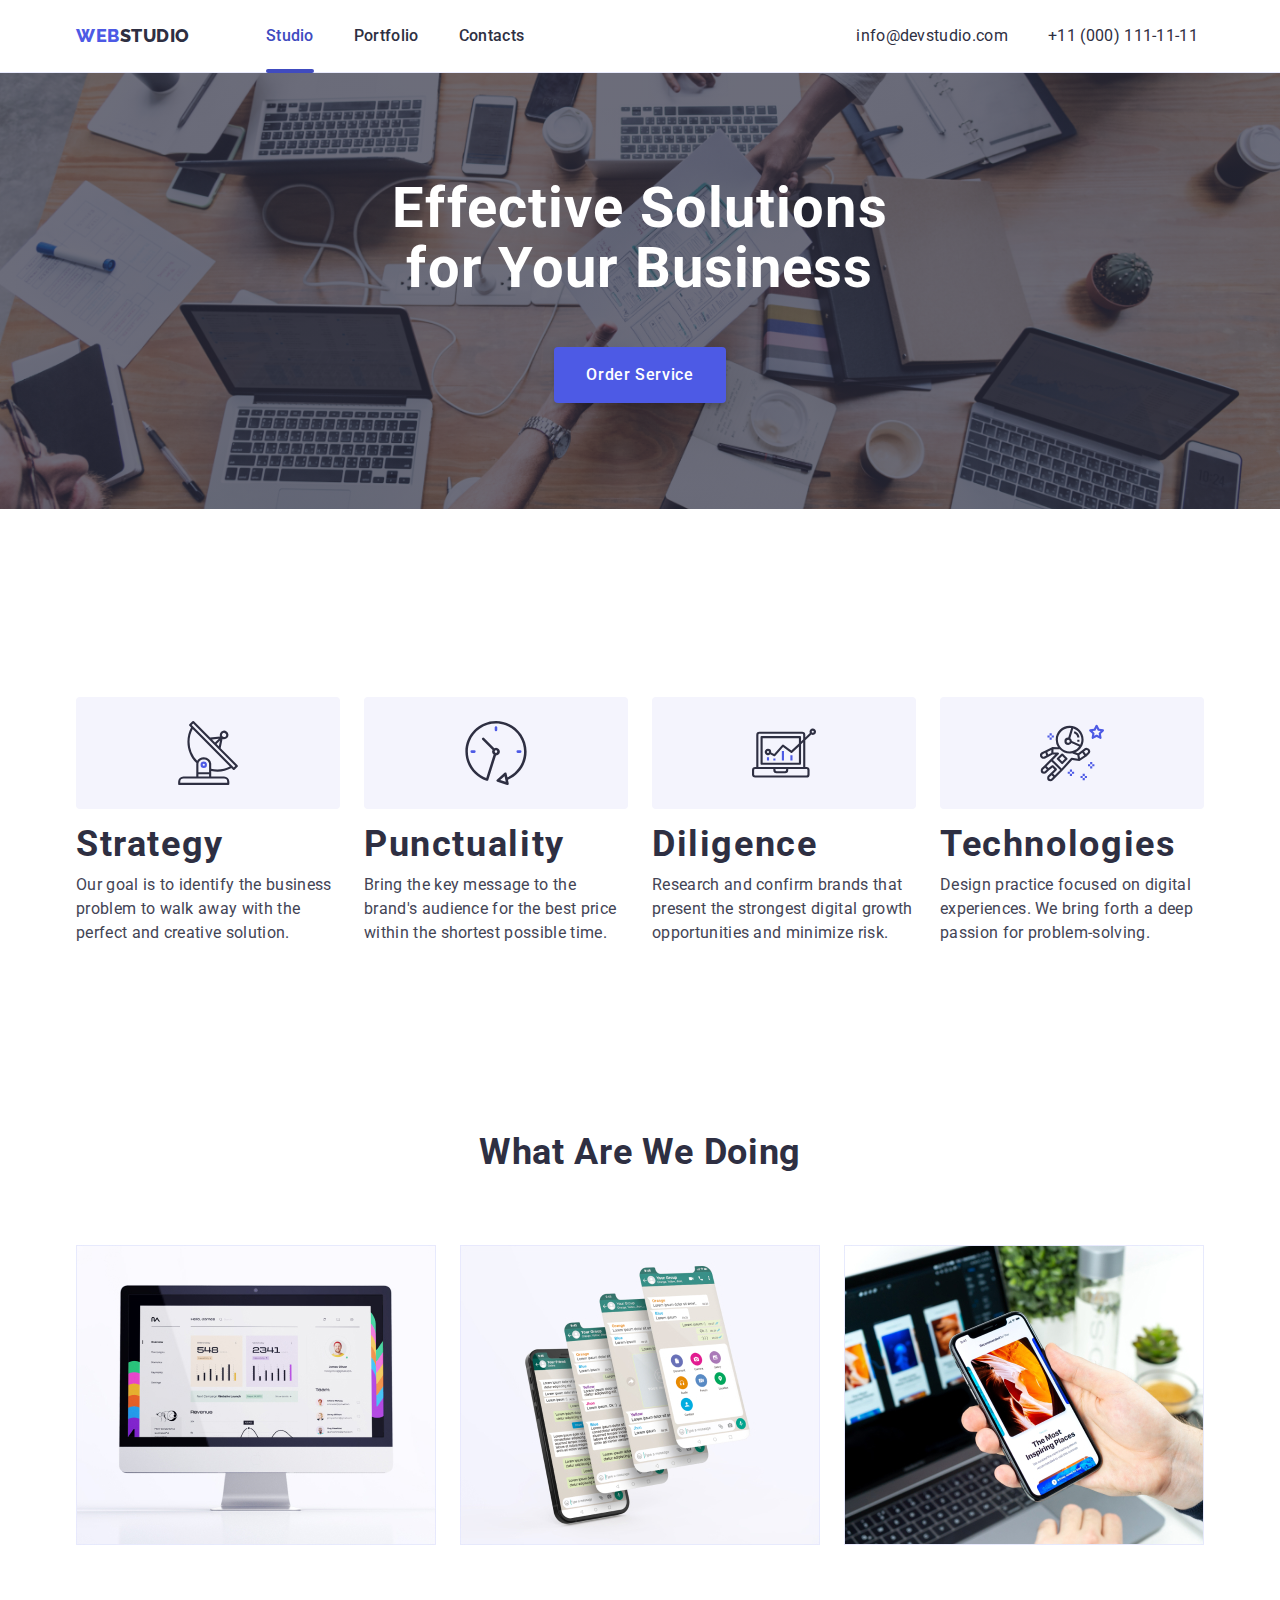
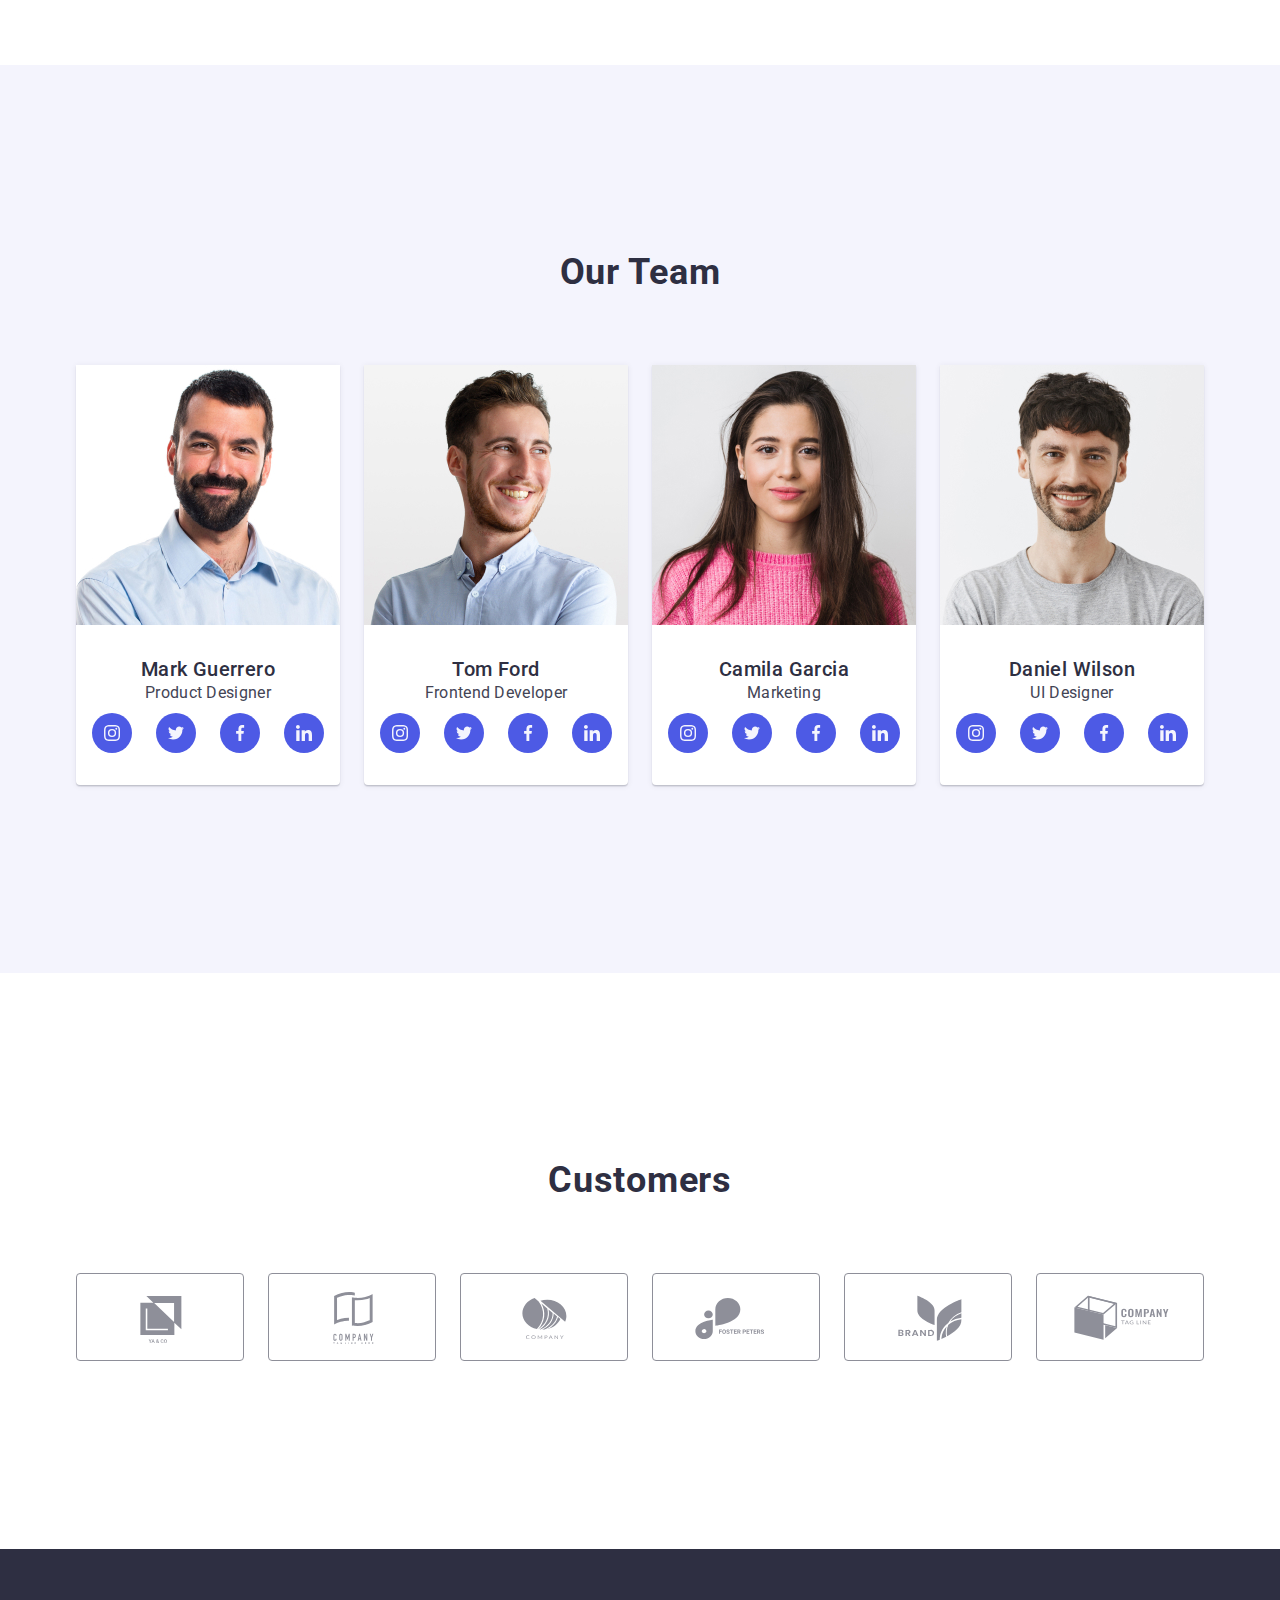
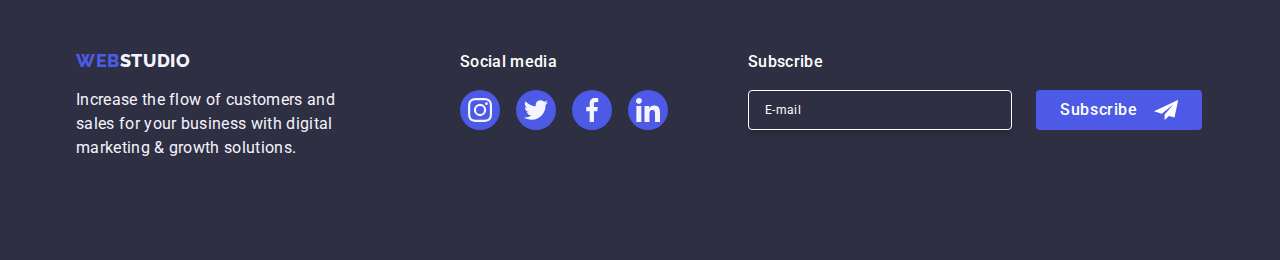
==== commit c527987f: "update2" ====
--- a/index.html
+++ b/index.html
@@ -175,25 +175,28 @@
           <ul class="picture-list">
             <li class="picture-item">
               <img
-                src="./images/3f1205d1d2bc99a08f2351d49f36efdb.jpg"
+                src="./images/section2/monitor.jpg"
                 alt="monitor"
                 width="360"
+                srcset="./images/section2/monitor@2x.jpg 2x"
               />
             </li>
 
             <li class="picture-item">
               <img
-                src="./images/3c4c4fcb2a83e793cae5e43b6e5c5118.jpg"
+                src="./images/section2/smartphone.jpg"
                 alt="mobiles"
                 width="360"
+                srcset="./images/section2/smartphone@2x.jpg 2x"
               />
             </li>
 
             <li class="picture-item">
               <img
-                src="./images/abef81a74efa88a3d978cf41b50436ff.jpg"
+                src="./images/section2/tel-hand.jpg"
                 alt="laptop+mobile"
                 width="360"
+                srcset="./images/section2/tel-hand@2x.jpg 2x"
               />
             </li>
           </ul>
@@ -214,7 +217,7 @@
                   src="./images/team/Mark-Guerrero.jpg"
                   alt="Mark Guerrero"
                   width="264"
-                  srnset="./images/team/Mark-Guerrero@2x.jpg 2x"
+                  srcset="./images/team/Mark-Guerrero@2x.jpg 2x"
                 />
               </div>
               <div class="team__item-text">
@@ -260,11 +263,11 @@
             <li class="team__item">
               <div class="team__item-img">
                 <img
-				srcset="./images/8a9539bd306a71f0180d4ac75766361e.jpg 2x"
+
                   src="./images/team/Tom-Ford.jpg"
                   alt="Tom Ford"
                   width="264"
-                  srnset="./images/team/Tom-Ford@2x.jpg 2x"
+                  srcset="./images/team/Tom-Ford@2x.jpg 2x"
                 />
               </div>
               <div class="team__item-text">
@@ -313,7 +316,7 @@
                   src="./images/team/Camila-Garcia.jpg"
                   alt="Camila Garcia"
                   width="264"
-                  srnset="./images/team/Camila-Garcia@2x.jpg 2x"
+                  srcset="./images/team/Camila-Garcia@2x.jpg 2x"
                 />
               </div>
               <div class="team__item-text">
@@ -362,7 +365,7 @@
                   src="./images/team/Daniel-Wilson.jpg"
                   alt="Daniel Wilson"
                   width="264"
-                  srnset="./images/team/Daniel-Wilson@2x.jpg 2x"
+                  srcset="./images/team/Daniel-Wilson@2x.jpg 2x"
                 />
               </div>
               <div class="team__item-text">
--- a/css/styles.css
+++ b/css/styles.css
@@ -82,14 +82,14 @@
 }
 
 .section {
-	padding: 188px 0;
+	padding: 112px 0;
 }
 
 .container {
 	max-width: 428px;
 
 	margin: 0 auto;
-	padding: 0 15px;
+	padding: 0 16px;
 
 	/* outline: 2px solid green; */
 }
@@ -118,6 +118,7 @@
 /* LOGO */
 
 .header {
+	padding: 24px 0;
 	border-bottom: 1px solid #e7e9fc;
 	box-shadow:
 		0px 2px 1px rgba(46, 47, 66, 0.08),
@@ -298,18 +299,18 @@
 .features__list {
 	display: flex;
 	flex-wrap: wrap;
+	gap: 72px 0;
+	
+
+}
+
+.features__item {
+	display: flex;
 	flex-direction: column;
-	gap: 72px;
-	
-
-}
-
-.features__item {
-	display: flex;
-	flex-direction: column;
 	justify-content: center;
 	align-items: center;
 	gap: 8px;
+	width: 100%;
 }
 
 
@@ -379,6 +380,7 @@
 
 .picture-list {
 	display: flex;
+	margin-top: 72px;
 }
 
 .title-pictures {
@@ -411,6 +413,7 @@
 	display: flex;
 	flex-wrap: wrap;
 	justify-content: center;
+	gap: 72px 0;
 	
 }
 
@@ -420,7 +423,6 @@
 	align-items: center;
 
 	width: 264px;
-	margin-top: 72px;
 
 	border-radius: 0px 0px 4px 4px;
 
@@ -429,9 +431,6 @@
 		0px 2px 1px 0px rgba(46, 47, 66, 0.08),
 		0px 1px 1px 0px rgba(46, 47, 66, 0.16),
 		0px 1px 6px 0px rgba(46, 47, 66, 0.08);
-}
-.team__item:first-child {
-	margin-top: 0;
 }
 
 .team__item-img {
@@ -500,12 +499,13 @@
 	align-items: center;
 	justify-content: center;
 	margin-top: 72px;
-	gap: 24px;
+	gap: 72px 16px;
 }
 
 .customers-item {
-	width: calc((100% - 32px) / 2);
+	width: calc((100% - 16px) / 2);
 	height: 88px;
+	
 }
 
 .customers-link {
@@ -1042,9 +1042,37 @@
 
 
 /* Adaptive */
+
+@media screen and (max-width: 365px) {
+	.footer__input--field {
+		width: 100%;
+	}
+		
+}
+
+@media screen and (max-width: 427.9px) {
+	.footer__input--field {
+		width: 300px;
+	}
+	
+		
+}
+
+@media screen and (min-width: 428px) and
+(max-width: 767.9px) {
+	.footer__input--field {
+		width: 398px;
+	}
+		
+}
+
 @media screen and (min-width: 768px) {
 	.container {
 		max-width: 768px;
+	}
+
+	.header {
+		padding: 0;
 	}
 
 	.menu-toggle {
@@ -1109,32 +1137,29 @@
 	}
 
 	.features__list {
-		flex-direction: row;
-		gap: 24px;
+		gap: 72px 24px;
 		
 		
 	}
 
 	.features__item {
+		align-items: flex-start;
 		width: calc((100% - 24px) / 2);
-		margin-bottom: 72px;
-	}
-
-	.features__item:nth-child(n+3) {
-		margin-bottom: 0;
 	}
 
 	.team__list {
-		column-gap: 24px;
+		gap: 64px 24px;
 		
 	}
 
-	.team__item:nth-child(-n+2) {
-		margin-top: 0;
+	.customers-list {
+		width: 584px;
+		margin: 72px auto 0 auto;
+		gap: 72px 24px;
 	}
 
 	.customers-item {
-		width: calc((100% - 72px) / 3);
+		width: calc((100% - 48px) / 3);
 	}
 
 	.footer-wrapper {
@@ -1143,6 +1168,7 @@
 		align-items: baseline;
 		gap: 24px;
 		row-gap: 72px;
+		width: 584px;
 		
 	}
 
@@ -1167,8 +1193,11 @@
 	}
 
 	.footer {
-		padding: 97.5px 0 96px 92px;
-	}
+		padding: 97.5px 0 96px 0;
+	}
+
+	
+		
 }
 /* =============================================================== */
 @media screen and (min-width: 1158px) {
@@ -1177,6 +1206,9 @@
 
 		padding: 0 15px;
 	}
+	.header {
+		padding: 0;
+	}
 
 	.header__nav {
 		justify-content: unset;
@@ -1197,6 +1229,10 @@
 		font-size: 16px;
 		line-height: 1.5;
 		letter-spacing: 0.32px;
+	}
+
+	.section {
+		padding: 188px 0;
 	}
 
 	.hero-background {
@@ -1215,9 +1251,14 @@
 		display: flex;
 	}
 
+	.features__list {
+		gap: 0 24px;
+		
+		
+	}
+
 	.features__item {
 		width: calc((100% - 72px) / 4);
-		margin-bottom: 0;
 	}
 
 	.item-text {
@@ -1227,10 +1268,15 @@
 	.section-picture {
 		display: block;
 	}
-
-	.team__item:nth-child(n+1) {
-		margin-top: 0;
-	}
+	.team__list {
+		gap: 0 24px;
+	}
+
+	.customers-list {
+		width: 100%;
+		gap: 0 24px;
+	}
+
 
 	.customers-item {
 		width: calc((100% - 120px) / 6);
@@ -1253,8 +1299,12 @@
 	}
 
 	.footer-wrapper {
+		width: 100%;
 		gap: 0;
 		
+	}
+	.modal {
+		width: 408px;
 	}
 }
 
@@ -1297,7 +1347,7 @@
 	position: absolute;
 	top: 50%;
 	left: 50%;
-	width: 408px;
+	width: 300px;
 	min-height: 584px;
 	border-radius: 4px;
 
@@ -1312,6 +1362,20 @@
 	opacity: 1;
 	transform: translate(-50%, -50%) scale(1);
 	transition: transform 250ms cubic-bezier(0.4, 0, 0.2, 1);
+}
+
+@media screen and (min-width: 428px) and 
+(max-width: 767.9px) {
+	.modal {
+		width: 392px;
+	}
+		
+}
+
+@media screen and (min-width: 768px){
+	.modal {
+		width: 408px;
+	}
 }
 
 .modal__button--cross {
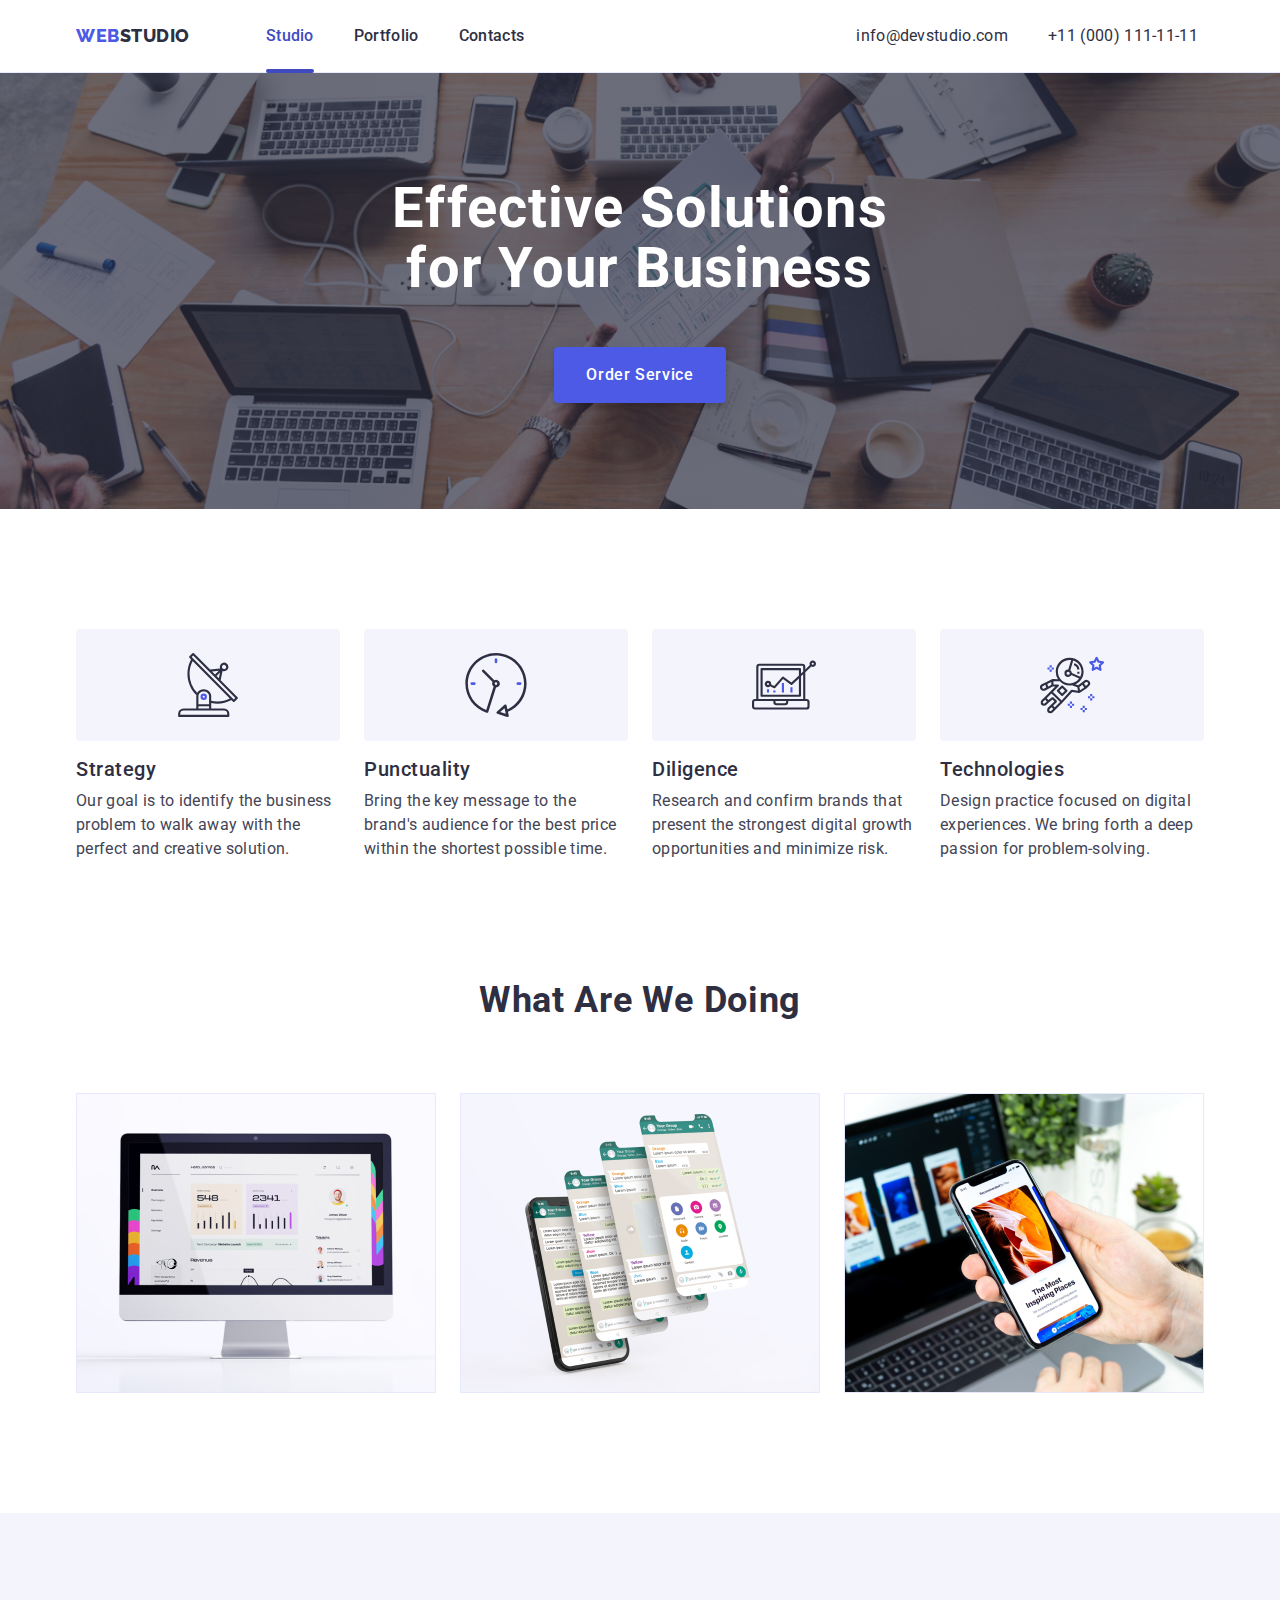
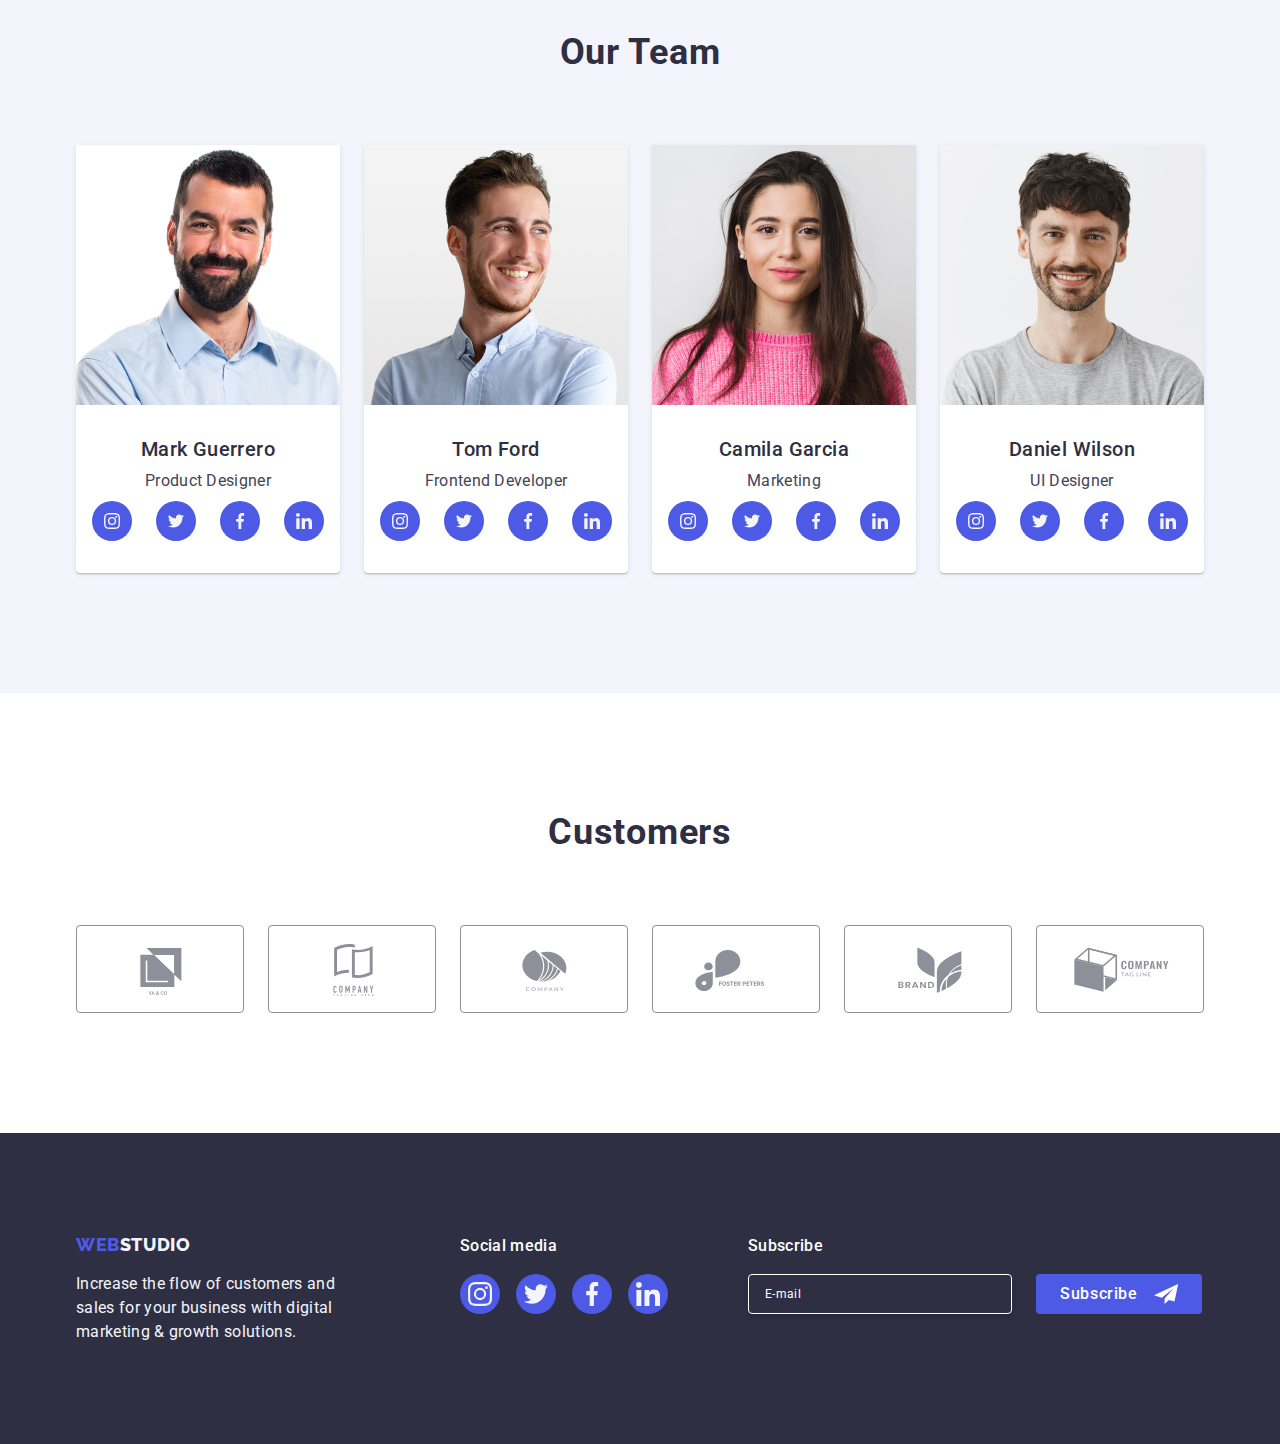
==== commit fad8ca6f: "update after mentor 2" ====
--- a/index.html
+++ b/index.html
@@ -206,8 +206,8 @@
 
       <!-- =======  OUR TEAM = SECTION 4 ======= -->
 
-      <section class="team section">
-        <div class="container">
+      <section class="team">
+        <div class="team__wrapper container">
           <h2 class="title-pictures team-title">Our Team</h2>
 
           <ul class="team__list list">
@@ -413,8 +413,9 @@
       <!-- =======  OUR TEAM = SECTION 4 ======= -->
 
       <!-- ===== CUSTOMERS - SECTION 5 ===== -->
-      <section class="customers section">
-        <div class="container">
+      <section class="customers">
+        <div class="customers__wrapper container">
+          
           <h2 class="title-customers title-pictures">Customers</h2>
           <ul class="customers-list">
             <li class="customers-item">
@@ -465,6 +466,7 @@
               </a>
             </li>
           </ul>
+        
         </div>
       </section>
     </main>
--- a/css/styles.css
+++ b/css/styles.css
@@ -222,7 +222,7 @@
 
 .hero-background {
 	width: 100%;
-	height: 432px;
+	/* height: 432px; */
 
 	display: flex;
 	justify-content: center;
@@ -293,7 +293,7 @@
 /* SCREEN 02 = SECTION 2 */
 
 .features {
-	padding: 120px 0;
+	padding: 96px 0;
 }
 
 .features__list {
@@ -446,7 +446,7 @@
 }
 
 .team-text {
-	/* margin-bottom: 8px; */
+	margin-top: 8px;
 }
 
 .icons-social-list {
@@ -1152,9 +1152,17 @@
 		
 	}
 
+	.customers__wrapper {
+		display: flex;
+		flex-direction: column;
+		justify-content: center;
+		align-items: center;
+	}
+
 	.customers-list {
-		width: 584px;
-		margin: 72px auto 0 auto;
+		width: 552px;
+		/* margin: 72px auto 0 auto; */
+		margin-top: 72px;
 		gap: 72px 24px;
 	}
 
@@ -1251,6 +1259,10 @@
 		display: flex;
 	}
 
+	.features {
+		padding: 120px 0;
+	}
+
 	.features__list {
 		gap: 0 24px;
 		
@@ -1261,6 +1273,13 @@
 		width: calc((100% - 72px) / 4);
 	}
 
+	.item__title {
+		font-size: 20px;
+		font-weight: 500;
+		line-height: 1.2;
+		letter-spacing: 0.025em;
+	}
+
 	.item-text {
 		font-weight: 400;
 	}
@@ -1268,8 +1287,18 @@
 	.section-picture {
 		display: block;
 	}
+
+	.team {
+		padding: 120px 0;
+	}
+
 	.team__list {
 		gap: 0 24px;
+	}
+
+	.customers {
+		padding-top: 120px;
+		padding-bottom: 120px;
 	}
 
 	.customers-list {
